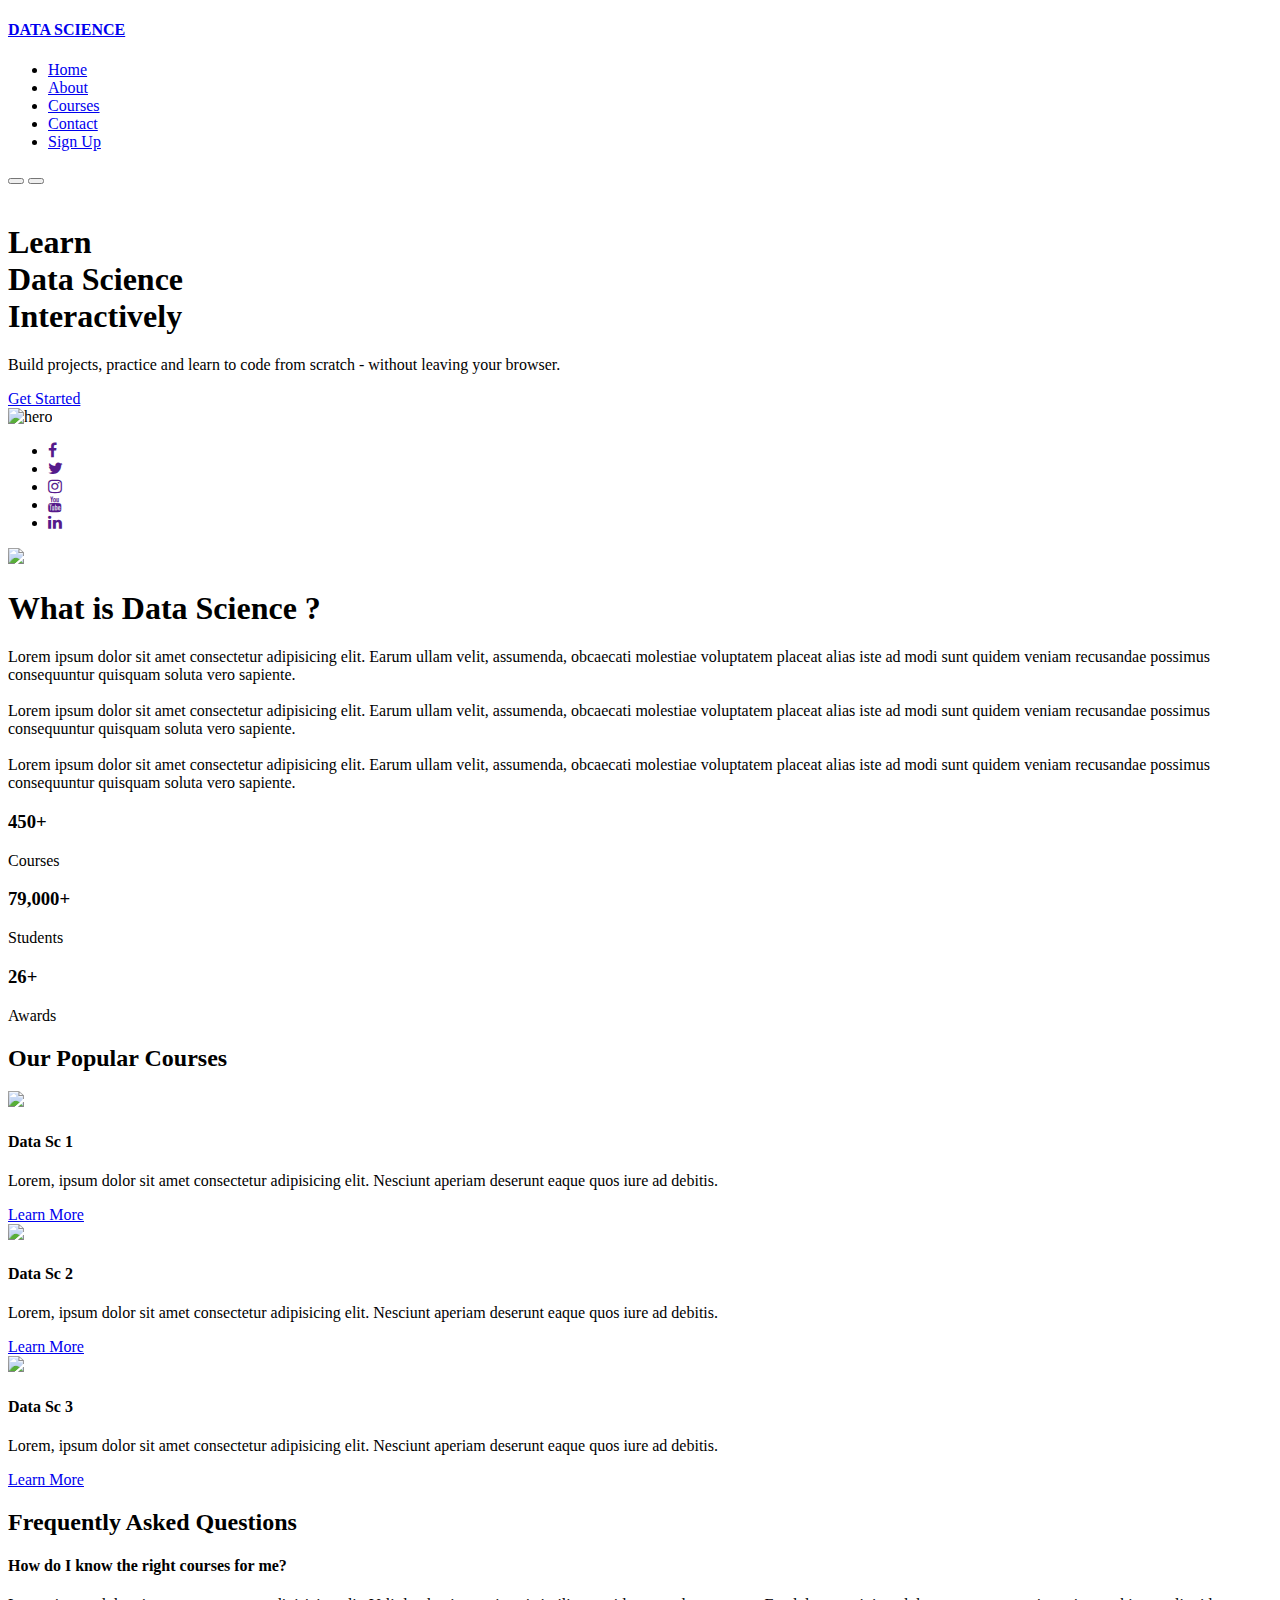
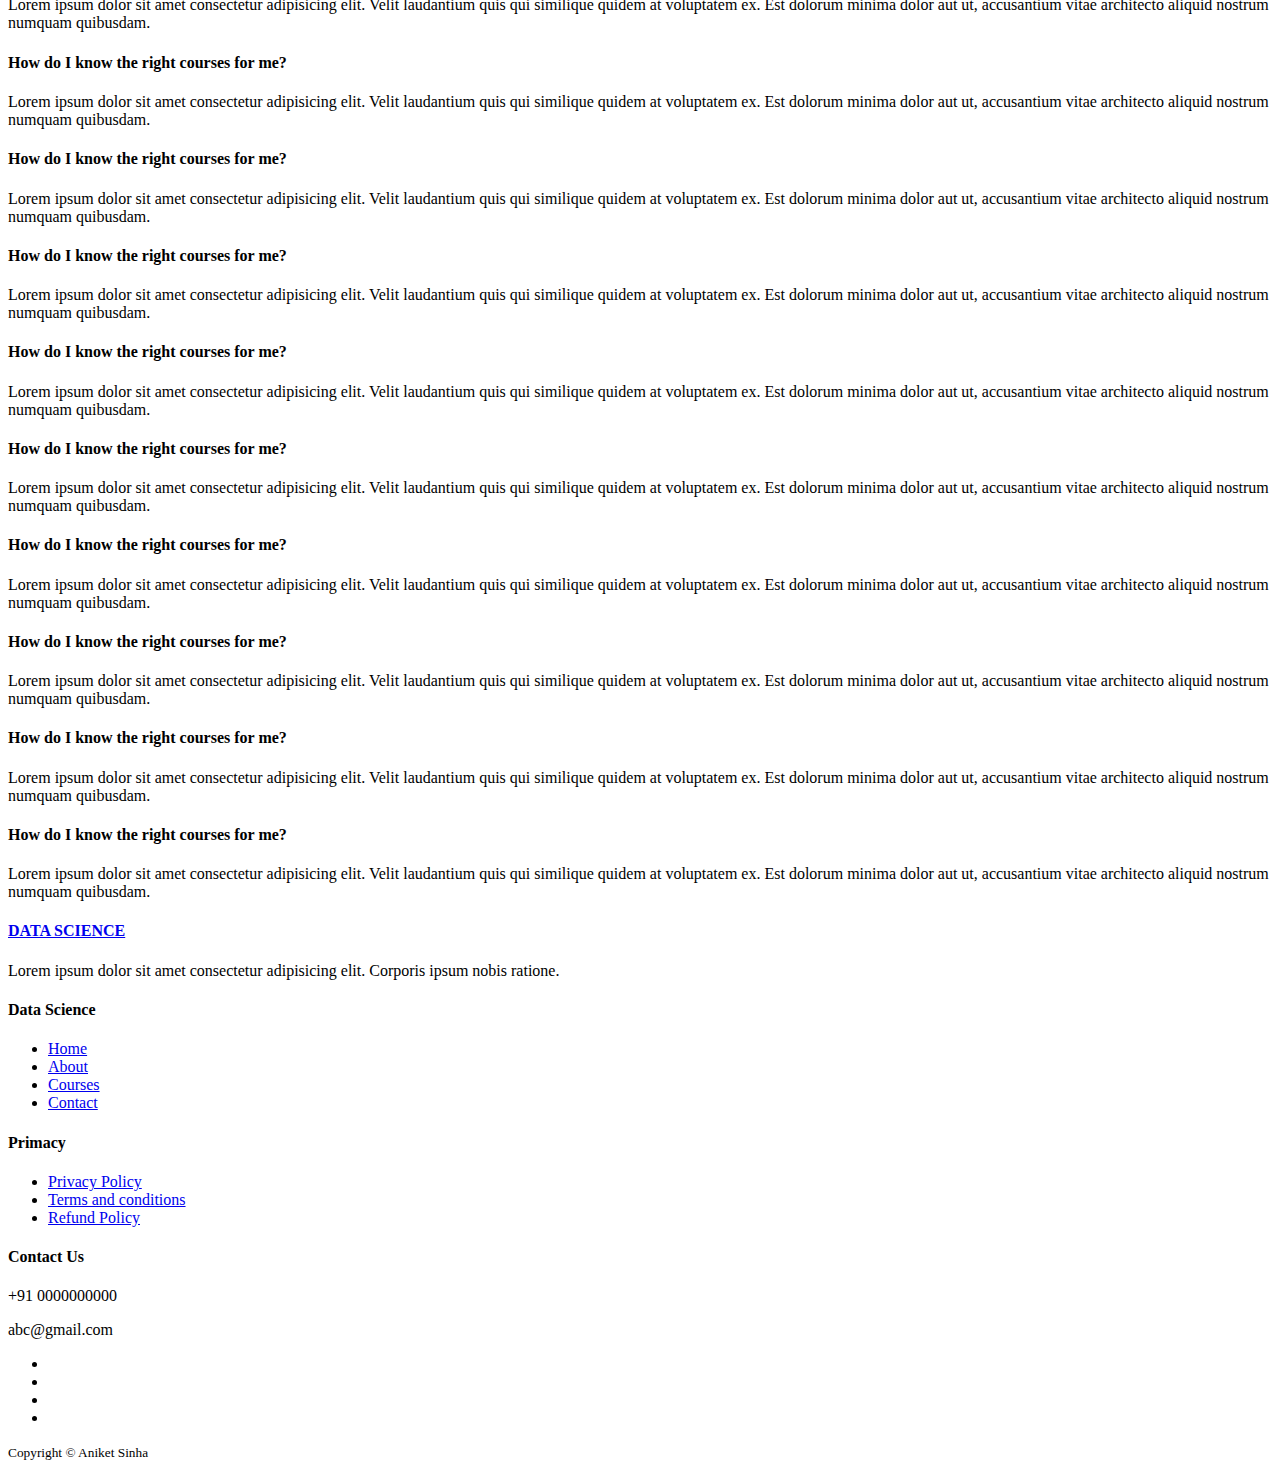
==== index.html @ 5c76b3bc "Add files via upload" ====
<!DOCTYPE html>
<html lang="en">
<head>
    <meta charset="UTF-8">
    <meta http-equiv="X-UA-Compatible" content="IE=edge">
    <meta name="viewport" content="width=device-width, initial-scale=1.0">
    <title>Aniket</title>


    
    <!-- BOOTSTRAP 4.7 CDN -->
    <link rel="stylesheet" href="https://stackpath.bootstrapcdn.com/font-awesome/4.7.0/css/font-awesome.min.css">

    <!-- TAILWIND CSS -->
    <link href="https://unpkg.com/tailwindcss@^1.0/dist/tailwind.min.css" rel="stylesheet">

    <!-- ICONSCOUT CDN -->
    <link rel="stylesheet" href="https://unicons.iconscout.com/release/v2.1.6/css/unicons.css">

    <!-- GOOGLE FONTS (MONTSERRAT) -->
    <link rel="preconnect" href="https://fonts.googleapis.com">
    <link rel="preconnect" href="https://fonts.gstatic.com" crossorigin>
    <link href="https://fonts.googleapis.com/css2?family=Montserrat:wght@300;400;500;600;700;800;900&display=swap" rel="stylesheet">

    <!-- SWIPER JS -->
    <link rel="stylesheet" href="https://unpkg.com/swiper@7/swiper-bundle.min.css" />

    <!-- CSS FILE LINK -->
    <link rel="stylesheet" href="./css/style.css">




</head>
<body>
    <nav>
        <div class="container nav__container grad">
          <!--<div class="logo">
            <img src="./images/logo.png" alt="">
          </div>-->

            <a href="index.html"><h4>DATA SCIENCE</h4></a>
            <ul class="nav__menu">
                <li><a href="index.html">Home</a></li>
                <li><a href="#">About</a></li>
                <li><a href="#">Courses</a></li>
                <li><a href="#">Contact</a></li>
                <li><a class="btn" href="login.html">Sign Up</a></li>
            </ul>
            <button id="open-menu-btn"><i class="uil uil-bars"></i></button>
            <button id="close-menu-btn"><i class="uil uil-multiply"></i></button>
        </div>
    </nav>
    <!--========================== END OF NAVBAR ============================-->





    


    <section class="landingpg text-gray-400  body-font">

      <div class="shape">
        <img class="shape1" src="images/shape1.svg" alt="">
        <img class="shape2" src="images/shape1.svg" alt="">
        <img class="shape3" src="images/shape1.svg" alt="">
        <img class="shape4" src="images/shape1.svg" alt="">
        <img class="shape5" src="images/shape1.svg" alt="">
      </div>

        <div class="container mx-auto flex px-5 py-24 md:flex-row flex-col items-center">
          <div class=" grad1 button lg:flex-grow md:w-1/2 lg:pr-24 md:pr-16 flex flex-col md:items-start md:text-left mb-16 md:mb-0 items-center text-center">
            <h1 class="pge1 title-font sm:text-4xl text-3xl mb-4 font-medium text-white"> <b> Learn <br><span>Data Science</span> 
              <br class="hidden lg:inline-block"> Interactively</b>
            </h1>
            <p class="para1 mb-8">Build projects, practice and learn to code from scratch - without leaving your browser.</p>
            <a href="#" class="bttn bttn-prrimary"><span>Get Started</span></a>
          </div>
          <div class="imgg lg:max-w-lg lg:w-full md:w-1/2 w-5/6">
            <img class="object-cover object-center rounded" alt="hero" src="./images/1.png">
          </div>

          <div class="social-menu">
            <ul>
              <li><a href=""><i class="fa fa-facebook"></i></a></li>
              <li><a href=""><i class="fa fa-twitter"></i></a></li>
              <li><a href=""><i class="fa fa-instagram"></i></a></li>
              <li><a href=""><i class="fa fa-youtube"></i></a></li>
              <li><a href=""><i class="fa fa-linkedin"></i></a></li>
            </ul>
          </div>

        </div>
      </section>

    <!--========================== END OF LANDING PAGE ============================-->






    

    <section class="grad4">
      <div class="container about__achievements-container">
          <div class="about__achievements-left">
              <img class="grad2" src="./images/domain.png">
          </div>

          <div class="about__achievements-right">
              <h1 class="vision grad3">What is Data Science ?</h1>
              <p>
                  Lorem ipsum dolor sit amet consectetur adipisicing elit. Earum ullam velit, assumenda, obcaecati molestiae voluptatem placeat alias iste ad modi sunt quidem veniam recusandae possimus consequuntur quisquam soluta vero sapiente.
                  <br><br> Lorem ipsum dolor sit amet consectetur adipisicing elit. Earum ullam velit, assumenda, obcaecati molestiae voluptatem placeat alias iste ad modi sunt quidem veniam recusandae possimus consequuntur quisquam soluta vero sapiente.
                  <br><br> Lorem ipsum dolor sit amet consectetur adipisicing elit. Earum ullam velit, assumenda, obcaecati molestiae voluptatem placeat alias iste ad modi sunt quidem veniam recusandae possimus consequuntur quisquam soluta vero sapiente.
              </p>
              
          </div>
      </div>
  </section>
<!----================ END OF What is Data Sc ===-->














 <section class="achievement">
  <div class="ach achievements__cards">
    <article class="achievement__card">
        <span class="achievement__icon">
            <i class="uil uil-video"></i>
        </span>
        <h3>450+</h3>
        <p>Courses</p>
    </article>
    
    <article class="achievement__card">
        <span class="achievement__icon">
            <i class="uil uil-users-alt"></i>
        </span>
        <h3>79,000+</h3>
        <p>Students</p>
    </article>

    <article class="achievement__card">
        <span class="achievement__icon">
            <i class="uil uil-trophy"></i>
        </span>
        <h3>26+</h3>
        <p>Awards</p>
    </article>
  </div>
  </section>
   <!----================ END OF CARDS ===-->










      <section class="courses">
          <h2 class="headingh2">Our Popular Courses</h2>
          <div class="container courses__container">

            <article class="course">
                <div class="course__image">
                    <img src="./images/3.jpg">
                </div>
                <div class="course__info">
                    <h4>Data Sc 1</h4>
                    <p>
                        Lorem, ipsum dolor sit amet consectetur adipisicing elit. Nesciunt aperiam deserunt eaque quos iure ad debitis.
                    </p>
                    <a href="course.html" class="btn btn-primary">Learn More</a>
                </div>
            </article>



            <article class="course">
                <div class="course__image">
                    <img src="./images/3.jpg">
                </div>
                <div class="course__info">
                    <h4>Data Sc 2</h4>
                    <p>
                        Lorem, ipsum dolor sit amet consectetur adipisicing elit. Nesciunt aperiam deserunt eaque quos iure ad debitis.
                    </p>
                    <a href="course.html" class="btn btn-primary">Learn More</a>
                </div>
            </article>

            <article class="course">
              <div class="course__image">
                  <img src="./images/3.jpg">
              </div>
              <div class="course__info">
                  <h4>Data Sc 3</h4>
                  <p>
                      Lorem, ipsum dolor sit amet consectetur adipisicing elit. Nesciunt aperiam deserunt eaque quos iure ad debitis.
                  </p>
                  <a href="course.html" class="btn btn-primary">Learn More</a>
              </div>
          </article>

          </div>
      </section>

      <!--====================== END OF COURSES =====================-->

      













      <section class="faqs">
          <h2 class="headingh2">Frequently Asked Questions</h2>
          <div class="container faqs__container">
              <article class="faq">
                  <div class="faq__icon"><i class="uil uil-plus"></i></div>
                  <div class="question__answer">
                      <h4>How do I know the right courses for me?</h4>
                      <p>
                          Lorem ipsum dolor sit amet consectetur adipisicing elit. Velit laudantium quis qui similique quidem at voluptatem ex. Est dolorum minima dolor aut ut, accusantium vitae architecto aliquid nostrum numquam quibusdam.
                      </p>
                  </div>
              </article>

              <article class="faq">
                  <div class="faq__icon"><i class="uil uil-plus"></i></div>
                  <div class="question__answer">
                      <h4>How do I know the right courses for me?</h4>
                      <p>
                          Lorem ipsum dolor sit amet consectetur adipisicing elit. Velit laudantium quis qui similique quidem at voluptatem ex. Est dolorum minima dolor aut ut, accusantium vitae architecto aliquid nostrum numquam quibusdam.
                      </p>
                  </div>
              </article>

              <article class="faq">
                  <div class="faq__icon"><i class="uil uil-plus"></i></div>
                  <div class="question__answer">
                      <h4>How do I know the right courses for me?</h4>
                      <p>
                          Lorem ipsum dolor sit amet consectetur adipisicing elit. Velit laudantium quis qui similique quidem at voluptatem ex. Est dolorum minima dolor aut ut, accusantium vitae architecto aliquid nostrum numquam quibusdam.
                      </p>
                  </div>
              </article>

              <article class="faq">
                  <div class="faq__icon"><i class="uil uil-plus"></i></div>
                  <div class="question__answer">
                      <h4>How do I know the right courses for me?</h4>
                      <p>
                          Lorem ipsum dolor sit amet consectetur adipisicing elit. Velit laudantium quis qui similique quidem at voluptatem ex. Est dolorum minima dolor aut ut, accusantium vitae architecto aliquid nostrum numquam quibusdam.
                      </p>
                  </div>
              </article>

              <article class="faq">
                  <div class="faq__icon"><i class="uil uil-plus"></i></div>
                  <div class="question__answer">
                      <h4>How do I know the right courses for me?</h4>
                      <p>
                          Lorem ipsum dolor sit amet consectetur adipisicing elit. Velit laudantium quis qui similique quidem at voluptatem ex. Est dolorum minima dolor aut ut, accusantium vitae architecto aliquid nostrum numquam quibusdam.
                      </p>
                  </div>
              </article>

              <article class="faq">
                  <div class="faq__icon"><i class="uil uil-plus"></i></div>
                  <div class="question__answer">
                      <h4>How do I know the right courses for me?</h4>
                      <p>
                          Lorem ipsum dolor sit amet consectetur adipisicing elit. Velit laudantium quis qui similique quidem at voluptatem ex. Est dolorum minima dolor aut ut, accusantium vitae architecto aliquid nostrum numquam quibusdam.
                      </p>
                  </div>
              </article>

              <article class="faq">
                  <div class="faq__icon"><i class="uil uil-plus"></i></div>
                  <div class="question__answer">
                      <h4>How do I know the right courses for me?</h4>
                      <p>
                          Lorem ipsum dolor sit amet consectetur adipisicing elit. Velit laudantium quis qui similique quidem at voluptatem ex. Est dolorum minima dolor aut ut, accusantium vitae architecto aliquid nostrum numquam quibusdam.
                      </p>
                  </div>
              </article>

              <article class="faq">
                  <div class="faq__icon"><i class="uil uil-plus"></i></div>
                  <div class="question__answer">
                      <h4>How do I know the right courses for me?</h4>
                      <p>
                          Lorem ipsum dolor sit amet consectetur adipisicing elit. Velit laudantium quis qui similique quidem at voluptatem ex. Est dolorum minima dolor aut ut, accusantium vitae architecto aliquid nostrum numquam quibusdam.
                      </p>
                  </div>
              </article>

              <article class="faq">
                  <div class="faq__icon"><i class="uil uil-plus"></i></div>
                  <div class="question__answer">
                      <h4>How do I know the right courses for me?</h4>
                      <p>
                          Lorem ipsum dolor sit amet consectetur adipisicing elit. Velit laudantium quis qui similique quidem at voluptatem ex. Est dolorum minima dolor aut ut, accusantium vitae architecto aliquid nostrum numquam quibusdam.
                      </p>
                  </div>
              </article>

              <article class="faq">
                  <div class="faq__icon"><i class="uil uil-plus"></i></div>
                  <div class="question__answer">
                      <h4>How do I know the right courses for me?</h4>
                      <p>
                          Lorem ipsum dolor sit amet consectetur adipisicing elit. Velit laudantium quis qui similique quidem at voluptatem ex. Est dolorum minima dolor aut ut, accusantium vitae architecto aliquid nostrum numquam quibusdam.
                      </p>
                  </div>
              </article>
          </div>
      </section>
      <!--====================== END OF FAQs =====================-->







      <footer>
        <div class="container footer__container">
          <div class="footer__1">
            <a href="index.html" class="footer__logo"><h4>DATA SCIENCE</h4></a>
            <p>
              Lorem ipsum dolor sit amet consectetur adipisicing elit. Corporis ipsum nobis ratione.
            </p>
          </div>
  
          <div class="footer__2">
            <h4>Data Science</h4>
            <ul class="permalinks">
              <li><a href="index.html">Home</a></li>
              <li><a href="about.html">About</a></li>
              <li><a href="courses.html">Courses</a></li>
              <li><a href="contact.html">Contact</a></li>
            </ul>
          </div>
  
          <div class="footer__3">
            <h4>Primacy</h4>
            <ul class="privacy">
              <li><a href="#">Privacy Policy</a></li>
              <li><a href="#">Terms and conditions</a></li>
              <li><a href="#">Refund Policy</a></li>
            </ul>
          </div>
  
          <div class="footer__4">
            <h4>Contact Us</h4>
            <div>
              <p>+91 0000000000</p>
              <p>abc@gmail.com</p>
            </div>
  
            <ul class="footer__socials">
              <li>
                <a href="#"><i class="uil uil-facebook-f"></i></a>
              </li>
              <li>
                <a href="#"><i class="uil uil-instagram-alt"></i></a>
              </li>
              <li>
                <a href="#"><i class="uil uil-twitter"></i></a>
              </li>
              <li>
                <a href="#"><i class="uil uil-linkedin-alt"></i></a>
              </li>
            </ul>
          </div>
        </div>
        <div class="footer__copyright">
            <small>Copyright &copy; Aniket Sinha</small>
        </div>
      </footer>



      <script src="https://unpkg.com/swiper@7/swiper-bundle.min.js"></script>
      <script src="./main.js"></script>


      <script>
          // slides for testimonials section
          var swiper = new Swiper(".mySwiper", {
            slidesPerView: 1,
            spaceBetween: 30,
            pagination: {
            el: ".swiper-pagination",
            clickable: true,
            },
            // when window width is >= 600px
            breakpoints: {
                600: {
                    slidesPerView: 2
                }
            }
        });
      </script>

</body>
</html>
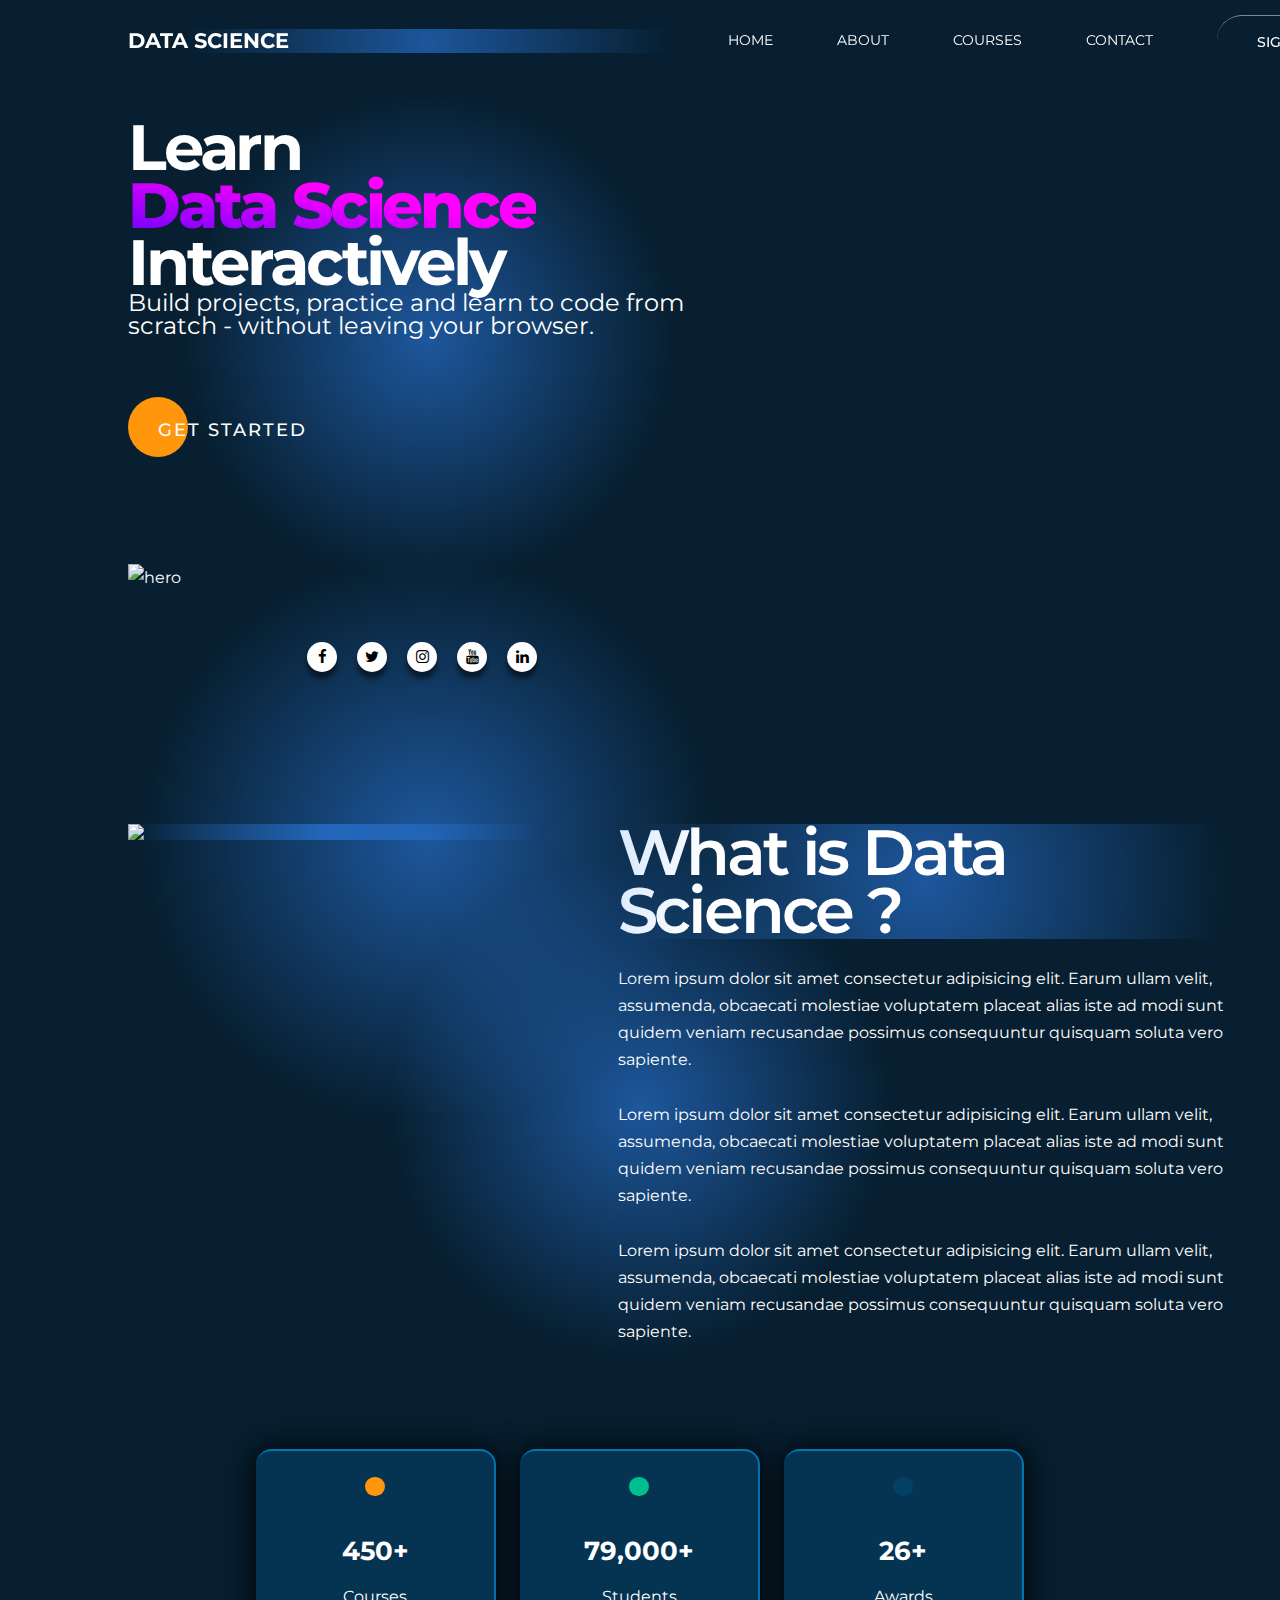
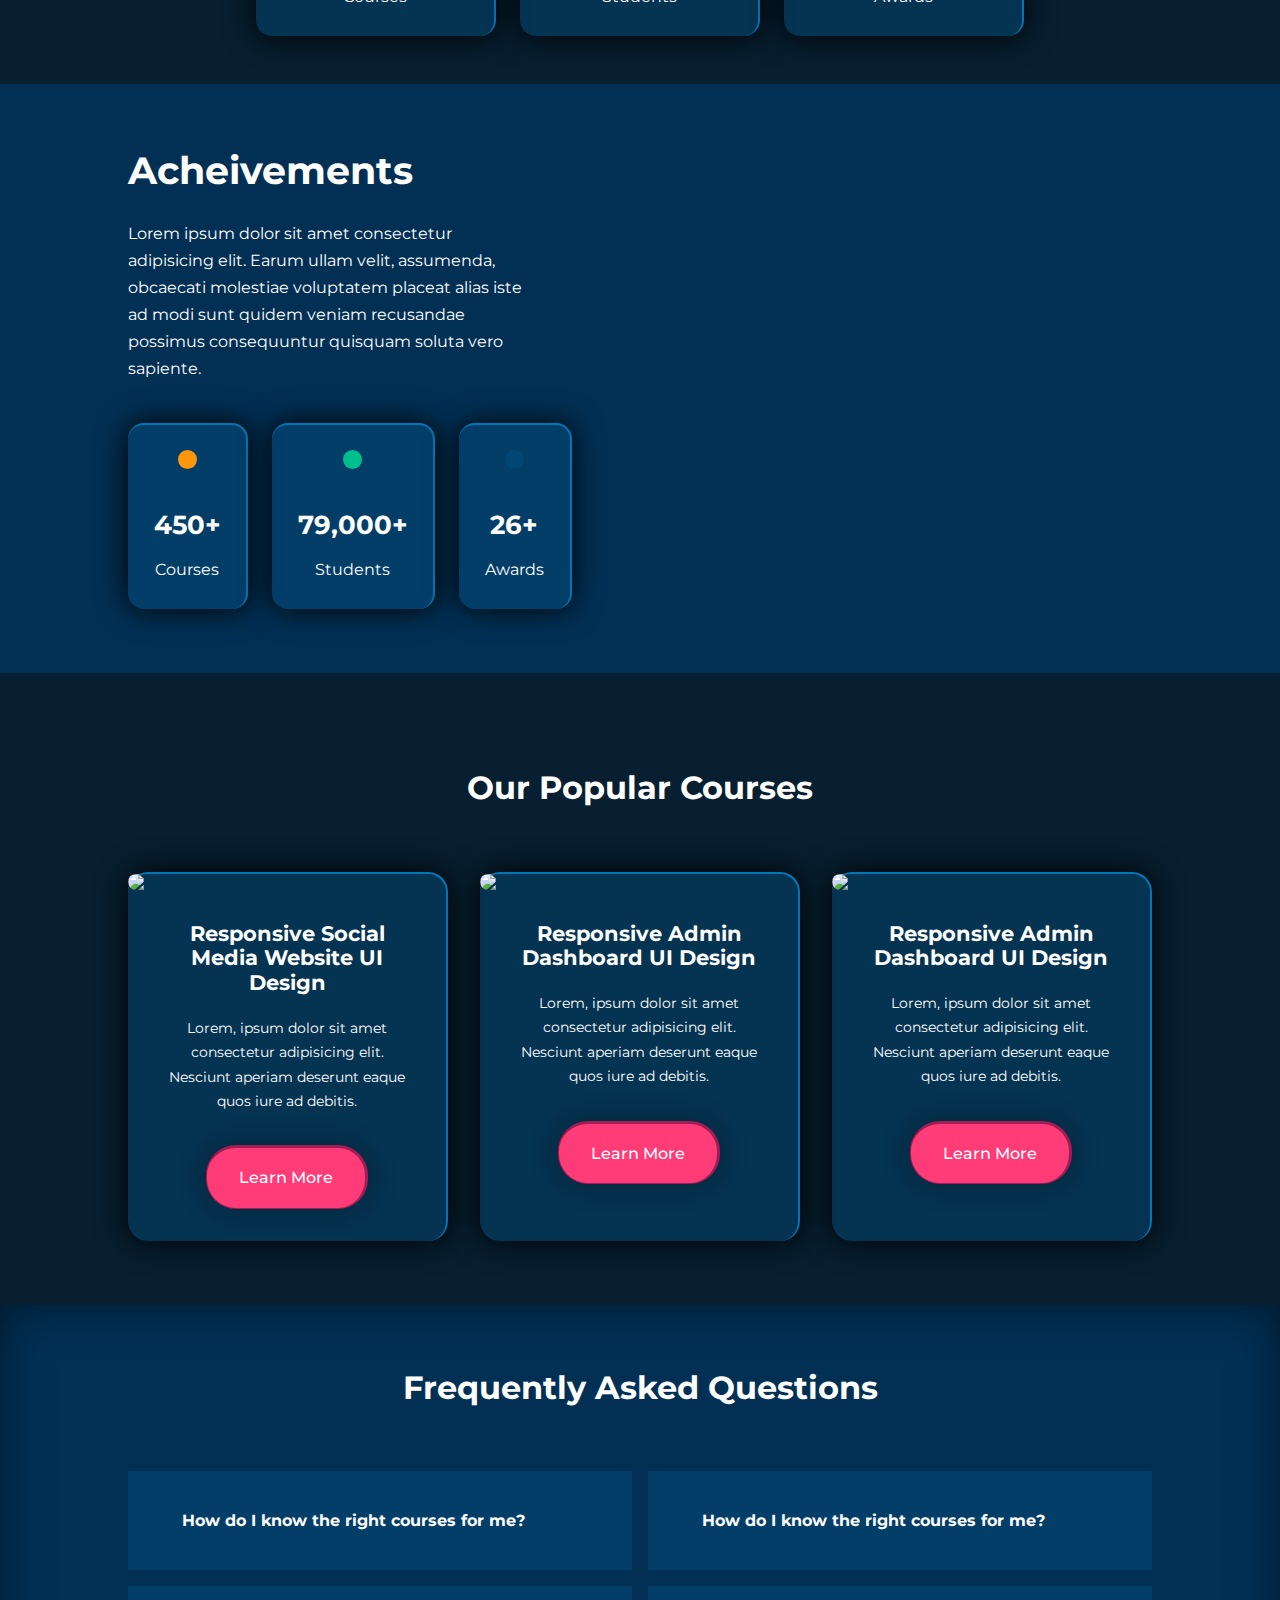
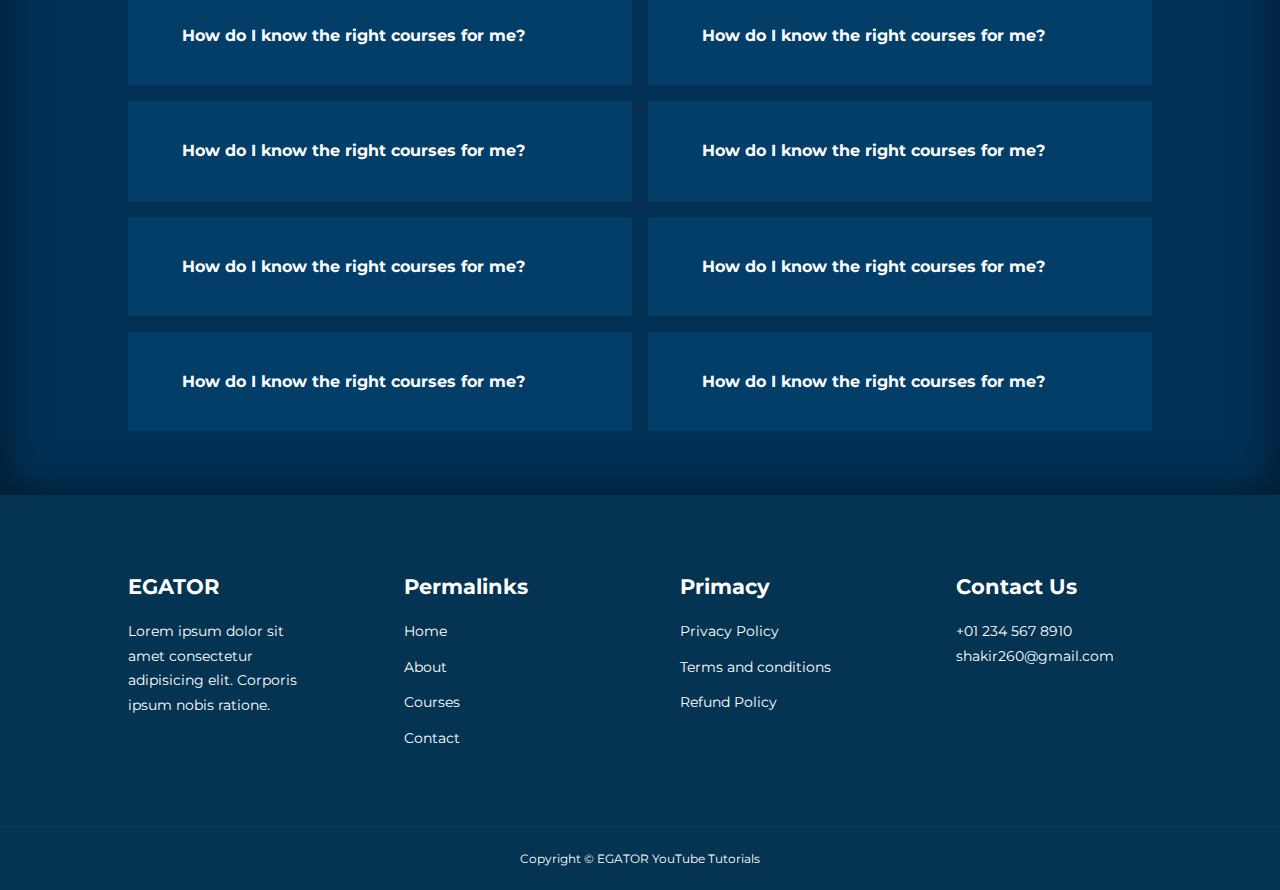
==== commit 03ba5f29: "Add files via upload" ====
--- a/index.html
+++ b/index.html
@@ -6,9 +6,6 @@
     <meta name="viewport" content="width=device-width, initial-scale=1.0">
     <title>Aniket</title>
 
-
-    
-    <!-- BOOTSTRAP 4.7 CDN -->
     <link rel="stylesheet" href="https://stackpath.bootstrapcdn.com/font-awesome/4.7.0/css/font-awesome.min.css">
 
     <!-- TAILWIND CSS -->
@@ -22,13 +19,12 @@
     <link rel="preconnect" href="https://fonts.gstatic.com" crossorigin>
     <link href="https://fonts.googleapis.com/css2?family=Montserrat:wght@300;400;500;600;700;800;900&display=swap" rel="stylesheet">
 
+
     <!-- SWIPER JS -->
     <link rel="stylesheet" href="https://unpkg.com/swiper@7/swiper-bundle.min.css" />
 
-    <!-- CSS FILE LINK -->
+
     <link rel="stylesheet" href="./css/style.css">
-
-
 
 
 </head>
@@ -42,10 +38,10 @@
             <a href="index.html"><h4>DATA SCIENCE</h4></a>
             <ul class="nav__menu">
                 <li><a href="index.html">Home</a></li>
-                <li><a href="#">About</a></li>
-                <li><a href="#">Courses</a></li>
-                <li><a href="#">Contact</a></li>
-                <li><a class="btn" href="login.html">Sign Up</a></li>
+                <li><a href="about.html">About</a></li>
+                <li><a href="courses.html">Courses</a></li>
+                <li><a href="contact.html">Contact</a></li>
+                <li><a class="btn" href="#">Sign Up</a></li>
             </ul>
             <button id="open-menu-btn"><i class="uil uil-bars"></i></button>
             <button id="close-menu-btn"><i class="uil uil-multiply"></i></button>
@@ -53,11 +49,6 @@
     </nav>
     <!--========================== END OF NAVBAR ============================-->
 
-
-
-
-
-    
 
 
     <section class="landingpg text-gray-400  body-font">
@@ -76,7 +67,7 @@
               <br class="hidden lg:inline-block"> Interactively</b>
             </h1>
             <p class="para1 mb-8">Build projects, practice and learn to code from scratch - without leaving your browser.</p>
-            <a href="#" class="bttn bttn-prrimary"><span>Get Started</span></a>
+            <a href="courses.html" class="bttn bttn-prrimary"><span>Get Started</span></a>
           </div>
           <div class="imgg lg:max-w-lg lg:w-full md:w-1/2 w-5/6">
             <img class="object-cover object-center rounded" alt="hero" src="./images/1.png">
@@ -95,14 +86,12 @@
         </div>
       </section>
 
-    <!--========================== END OF LANDING PAGE ============================-->
-
-
-
-
-
-
-    
+    <!--========================== END OF HEADER ============================-->
+
+
+
+
+    <!----================ What is Data Sc ===-->
 
     <section class="grad4">
       <div class="container about__achievements-container">
@@ -121,22 +110,9 @@
           </div>
       </div>
   </section>
-<!----================ END OF What is Data Sc ===-->
-
-
-
-
-
-
-
-
-
-
-
-
-
-
- <section class="achievement">
+
+
+
   <div class="ach achievements__cards">
     <article class="achievement__card">
         <span class="achievement__icon">
@@ -161,12 +137,52 @@
         <h3>26+</h3>
         <p>Awards</p>
     </article>
-  </div>
+    
+
+</div>
+
+
+
+
+      
+    <section class="about__achievements">
+      <div class="container about__achievements-container">
+          
+
+          <div class="about__achievements-right">
+              <h1>Acheivements</h1>
+              <p>
+                  Lorem ipsum dolor sit amet consectetur adipisicing elit. Earum ullam velit, assumenda, obcaecati molestiae voluptatem placeat alias iste ad modi sunt quidem veniam recusandae possimus consequuntur quisquam soluta vero sapiente.
+              </p>
+              <div class="achievements__cards">
+                  <article class="achievement__card">
+                      <span class="achievement__icon">
+                          <i class="uil uil-video"></i>
+                      </span>
+                      <h3>450+</h3>
+                      <p>Courses</p>
+                  </article>
+                  
+                  <article class="achievement__card">
+                      <span class="achievement__icon">
+                          <i class="uil uil-users-alt"></i>
+                      </span>
+                      <h3>79,000+</h3>
+                      <p>Students</p>
+                  </article>
+
+                  <article class="achievement__card">
+                      <span class="achievement__icon">
+                          <i class="uil uil-trophy"></i>
+                      </span>
+                      <h3>26+</h3>
+                      <p>Awards</p>
+                  </article>
+
+              </div>
+          </div>
+      </div>
   </section>
-   <!----================ END OF CARDS ===-->
-
-
-
 
 
 
@@ -175,15 +191,15 @@
 
 
       <section class="courses">
-          <h2 class="headingh2">Our Popular Courses</h2>
+          <h2>Our Popular Courses</h2>
           <div class="container courses__container">
 
             <article class="course">
                 <div class="course__image">
-                    <img src="./images/3.jpg">
+                    <img src="./images/course1.jpg">
                 </div>
                 <div class="course__info">
-                    <h4>Data Sc 1</h4>
+                    <h4>Responsive Social Media Website UI Design</h4>
                     <p>
                         Lorem, ipsum dolor sit amet consectetur adipisicing elit. Nesciunt aperiam deserunt eaque quos iure ad debitis.
                     </p>
@@ -195,10 +211,10 @@
 
             <article class="course">
                 <div class="course__image">
-                    <img src="./images/3.jpg">
+                    <img src="./images/course3.jpg">
                 </div>
                 <div class="course__info">
-                    <h4>Data Sc 2</h4>
+                    <h4>Responsive Admin Dashboard UI Design</h4>
                     <p>
                         Lorem, ipsum dolor sit amet consectetur adipisicing elit. Nesciunt aperiam deserunt eaque quos iure ad debitis.
                     </p>
@@ -208,10 +224,10 @@
 
             <article class="course">
               <div class="course__image">
-                  <img src="./images/3.jpg">
+                  <img src="./images/course3.jpg">
               </div>
               <div class="course__info">
-                  <h4>Data Sc 3</h4>
+                  <h4>Responsive Admin Dashboard UI Design</h4>
                   <p>
                       Lorem, ipsum dolor sit amet consectetur adipisicing elit. Nesciunt aperiam deserunt eaque quos iure ad debitis.
                   </p>
@@ -236,10 +252,8 @@
 
 
 
-
-
       <section class="faqs">
-          <h2 class="headingh2">Frequently Asked Questions</h2>
+          <h2>Frequently Asked Questions</h2>
           <div class="container faqs__container">
               <article class="faq">
                   <div class="faq__icon"><i class="uil uil-plus"></i></div>
@@ -343,24 +357,19 @@
           </div>
       </section>
       <!--====================== END OF FAQs =====================-->
-
-
-
-
-
 
 
       <footer>
         <div class="container footer__container">
           <div class="footer__1">
-            <a href="index.html" class="footer__logo"><h4>DATA SCIENCE</h4></a>
+            <a href="index.html" class="footer__logo"><h4>EGATOR</h4></a>
             <p>
               Lorem ipsum dolor sit amet consectetur adipisicing elit. Corporis ipsum nobis ratione.
             </p>
           </div>
   
           <div class="footer__2">
-            <h4>Data Science</h4>
+            <h4>Permalinks</h4>
             <ul class="permalinks">
               <li><a href="index.html">Home</a></li>
               <li><a href="about.html">About</a></li>
@@ -381,8 +390,8 @@
           <div class="footer__4">
             <h4>Contact Us</h4>
             <div>
-              <p>+91 0000000000</p>
-              <p>abc@gmail.com</p>
+              <p>+01 234 567 8910</p>
+              <p>shakir260@gmail.com</p>
             </div>
   
             <ul class="footer__socials">
@@ -402,7 +411,7 @@
           </div>
         </div>
         <div class="footer__copyright">
-            <small>Copyright &copy; Aniket Sinha</small>
+            <small>Copyright &copy; EGATOR YouTube Tutorials</small>
         </div>
       </footer>
 
--- a/css/style.css
+++ b/css/style.css
@@ -0,0 +1,1066 @@
+@import url('https://fonts.googleapis.com/css2?family=Dosis:wght@300;400;500;600;700&display=swap');
+
+* {
+    margin: 0;
+    padding: 0;
+    border: 0;
+    outline: 0;
+    text-decoration: none;
+    list-style: none;
+    box-sizing: border-box;
+  }
+  
+  :root {
+    /*--color-primary: #6c63ff;*/
+    /*--color-primary:#424890;*/
+    --color-primary:#03548664;
+    --color-success: #00bf8e;
+    --color-warning: #f7c94b;
+    /*--color-danger: #f75842;*/
+    --color-define:#ff3c78;
+    --color-danger:#ff960b;
+    --color-danger-variant: rgba(247, 88, 66, 0.4);
+    --color-white: #fff;
+    --color-light: rgba(255, 255, 255, 0.7);
+    --color-black: #000;
+    --color-bg: #1f2641;
+    /*--color-bg1: #2e3267;*/
+    --color-bg1:#023055;
+
+    --color-bg2: #03548664;
+
+  
+  
+    --container-width-lg: 80%;
+    --container-width-md: 90%;
+    --container-width-sm: 94%;
+  
+    --transition: all 500ms ease;
+  }
+  
+  body {
+    font-family: "Montserrat", sans-serif;
+    font-weight: 400;
+    line-height: 1.7;
+    color: var(--color-white);
+    background: #071F30;
+     
+    
+    
+
+  }
+  
+  .container {
+    width: var(--container-width-lg);
+    margin: 0 auto;
+  }
+  
+  section {
+    padding: 4rem 0;
+    
+  }
+  
+  section h2 {
+    text-align: center;
+    margin-bottom: 4rem;
+  }
+  
+  h1,
+  h2,
+  h3,
+  h4,
+  h5 {
+    line-height: 1.2;
+  }
+  
+  h1 {
+    font-size: 2.4rem;
+  }
+  
+  h2 {
+    font-size: 2rem;
+  }
+  
+  h3 {
+    font-size: 1.6rem;
+  }
+  
+  h4 {
+    font-size: 1.3rem;
+  }
+  
+  a {
+    color: var(--color-white);
+  }
+  
+  img {
+    width: 100%;
+    display: block;
+    object-fit: cover;
+  }
+ 
+  
+
+
+
+
+  .btn {
+    display: inline-block;
+    border-color: rgb(121, 116, 116);
+    background-color: none;
+    padding: 1rem 2rem;
+    border-top: 1px solid;
+    border-right: 1px solid;
+    font-weight: 500;
+    transition: var(--transition);
+    
+  }
+  
+  .btn:hover {
+    background: transparent;
+    color: var(--color-white);
+    border-color: var(--color-white);
+  }
+  
+  .btn-primary {
+    background: var(--color-define);
+    color: var(--color-white);
+    border-radius: 30px;
+    transition: all ease 0.5s;    
+  	box-shadow: 0 0 20px 9px hsla(0, 4%, 5%, 0.19);
+
+    border: 1px solid;
+    border-top: 3px solid;
+    border-right: 3px solid;
+    border-color: #761142b1;
+
+
+  }
+  
+
+  .button a span{
+    position: relative;
+    display: inline-block;
+    font-size: 18px;
+    text-transform: uppercase;
+    color: #fff;
+    text-decoration: none;
+    padding: 18px 30px;
+    letter-spacing: 2px;
+    font-weight: 500;
+    margin-top: 60px;
+  }
+
+  .button a span:before
+  {
+    content: '';
+    position: absolute;
+    top: 0;
+    left: 0;
+    width: 60px;
+    height: 60px;
+    border-radius: 50px;
+    background-color: #ff960b;
+    z-index: -1;
+    transition: all ease 0.5s;
+  }
+  
+  .button a span:hover:before{
+    width: 100%;
+  }
+
+
+
+
+
+  .imgg img{
+    position: relative;
+    width: 600px;
+    height: 550px;
+    background: radial-gradient(710px, #2f85f58c, transparent 40%);
+    margin-top: -50px;
+
+  }
+
+  .grad1{
+    
+    width: 600px;
+    height: 550px;
+    background: radial-gradient(610px, #2f85f58c, transparent 40%);
+    
+    
+    
+  }
+  .grad2{
+    
+    background: radial-gradient(600px, #2f85f58c, transparent 35%);   
+    
+  }
+
+  .grad3{
+    
+    background: radial-gradient(600px, #2f85f58c, transparent 50%);   
+    
+  }
+  .grad4{
+    
+    background: radial-gradient(500px, #2f85f58c, transparent 50%);   
+    
+  }
+
+
+  .grad a h4{
+    position: relative;
+    width: 600px;
+    height: 550px;
+    background: radial-gradient(610px, #2f85f58c, transparent 40%);
+    margin-top: 2px;
+  }
+
+  
+
+
+
+
+
+  
+
+
+
+
+  .shape img{
+    position: absolute;
+    width: 100%;
+    z-index: -9;
+    opacity: .2;
+  }
+  .shape .shape1{
+    right: -160px;
+    top: -50px;
+    width: 50px;
+   
+    transform-origin: center;
+    animation: shape linear 30s infinite reverse;
+  }
+  .shape .shape2{
+    left: -70px;
+    bottom: -50px;
+    width: 50px;
+    
+    transform-origin: center;
+    animation: shape linear 30s infinite reverse;
+  }
+  @keyframes shape{
+    100%{
+      transform:  rotate(360deg);
+    }
+  }
+  
+  .shape .shape3{
+    top: 0;
+    left: 0;
+    width: 250px;
+   
+    transform-origin: center;
+    animation: shape3 linear 20s infinite;
+    transform: translate(-200px, -100px) rotate(0deg);
+  }
+  @keyframes shape3{
+    100%{
+      transform: translate(1300px, 600px) rotate(360deg);
+    }	
+  }
+  
+  .shape .shape4{
+    left: 0;
+    bottom: 0;
+    width: 150px;
+    
+    transform-origin: center;
+    animation: shape4 linear 20s infinite 5s;
+    transform: translate(700px, 80px) rotate(0deg);
+  }
+  @keyframes shape4{
+    100%{
+      transform: translate(1200px, -800px) rotate(360deg);
+    }
+  }
+  
+  .shape .shape5{
+    left: 500px;
+    top: 0;
+    width: 100px;
+    
+    transform-origin: center;
+    animation: shape5 linear 25s infinite;
+    transform: translate(0, -150px) rotate(0deg);
+  }
+  @keyframes shape5{
+    100%{
+      
+      transform: translate(0, 800px) rotate(720deg);
+    }
+  }
+
+
+
+
+
+  .social-menu ul {
+    position: absolute;
+    top: 73%;
+    left: 33%;
+    transform: translate(-50%, -50%);
+    padding: 0;
+    margin: 0;
+    display: flex;
+    
+}
+.social-menu ul li {
+    list-style: none;
+    margin: 0 10px;
+}
+.social-menu ul li .fa {
+    color: #000000;
+    font-size: 15px;
+    line-height: 30px;
+    transition: .5s;
+}
+.social-menu ul li .fa:hover {
+    color: #ffffff;
+}
+.social-menu ul li a {
+    position: relative;
+    display: block;
+    width: 30px;
+    height: 30px;
+    border-radius: 50%;
+    background-color: white;
+    text-align: center;
+    transition: 0.5s;
+    transform: translate(0,0px);
+    box-shadow: 0px 7px 5px rgba(0, 0, 0, 0.5);
+}
+.social-menu ul li a:hover {
+    transform: rotate(0deg) skew(0deg) translate(0, -10px);
+}
+.social-menu ul li:nth-child(1) a:hover {
+    background-color: #3b5999;
+}
+.social-menu ul li:nth-child(2) a:hover {
+    background-color: #55acee;
+}
+.social-menu ul li:nth-child(3) a:hover {
+    background-color: #e4405f;
+}
+.social-menu ul li:nth-child(4) a:hover {
+    background-color: #cd201f;
+}
+.social-menu ul li:nth-child(5) a:hover {
+    background-color: #0077B5;
+}
+
+
+
+
+
+
+
+  /* =================== NAVBAR ===================== */
+  nav {
+    background: transparent;
+    width: 100vw;
+    height: 5rem;
+    position: fixed;
+    top: 0;
+    z-index: 11;
+    text-transform:uppercase ;
+  }
+  
+  /* change navbar styles on scroll using javascript */
+  .window-scroll {
+    background: #071F30;
+    box-shadow: 0 1rem 2rem rgba(0, 0, 0, 0.2);
+  }
+  
+  .nav__container {
+    height: 100%;
+    display: flex;
+    justify-content: space-between;
+    align-items: center;
+  }
+  .nav__container a h4 {
+    height: 100%;
+    display: flex;
+    padding-right: 22rem;
+    align-items: center;
+  }
+
+  .logo {
+    max-height: 2;
+    max-width: 2;
+    
+   
+  }
+  
+  nav button {
+    display: none;
+    
+  }
+  
+  .nav__menu {
+    display: flex;
+    align-items: center;
+    gap: 4rem;
+    
+  }
+  
+  .nav__menu a {
+    font-size: 0.9rem;
+    transition: var(--transition);
+    
+  }
+  
+  /*.nav__menu a:hover {
+    color: #00bf8e;
+  }*/
+
+  .nav__menu a:hover{
+     
+   
+    color: #ff3c78;
+  
+   
+    }
+    
+
+  .nav__menu a.btn {
+    display: inline-block;
+    width: 140px;
+    height: 50px;
+    line-height: 20px;
+    background-color: transparent;
+    color: rgb(255, 255, 255);
+    border-color: rgba(255, 255, 255, 0.488);
+    text-align: center;
+    font-size: 0.9rem;
+    border-radius: 30px;
+    background-color: transparent;
+    transition: var(--transition);
+  }
+  .nav__menu a.btn:hover {
+    background: transparent;
+    color: var(--color-white);
+    border-color: var(--color-white);
+
+    
+  }
+
+  .para1{
+    font-size: 1.5rem;
+    line-height: 95%;
+    letter-spacing: normal;
+  }
+  
+  .landingpg{
+    height: 760px;
+  }
+
+  .grad1 .pge1{
+
+    padding-top: 55px;
+    font-weight:400 ;
+    font-size: 4rem;
+    line-height: 90%;
+    letter-spacing: -0.2rem;
+    
+  }
+  /* =================== HEADER ===================== */
+  header {
+    position: relative;
+    top: 5rem;
+    overflow: hidden;
+    height: 70vh;
+    margin-bottom: 5rem;
+    
+  }
+  
+  .header__container {
+    display: grid;
+    grid-template-columns: 1fr 1fr;
+    align-items: center;
+    gap: 5rem;
+    height: 100%;
+  }
+  
+  .header__left p {
+    margin: 1rem 0 2.4rem;
+  }
+  
+
+  .title-font b span{
+    /*color: var(--color-danger)*/
+    background: linear-gradient(to top right, #6600ff 2%, #ff00ff 60%);
+    animation: animate 10s linear infinite;
+    -webkit-background-clip: text;
+    -webkit-text-fill-color: transparent;
+    font-weight: 800;
+  }
+
+  
+/* ============== VISION ============= */
+.vision{
+   font-weight:600 ;
+    font-size: 4rem;
+    line-height: 90%;
+    letter-spacing: -0.2rem;
+}
+/* ============== ACHIEVEMENTS ============= */
+.achievement{
+  padding-top: 5rem;
+  height: auto;
+  
+}
+
+
+.ach{
+  
+  width: 100%;
+  padding-left: 20%;
+  padding-right: 20%;
+}
+.about__achievements {
+  margin-top: 3rem;
+  background: var(--color-bg1);
+  
+}
+
+.about__achievements-container {
+  display: grid;
+  grid-template-columns: 40% 60%;
+  gap: 5rem;
+  
+}
+
+.about__achievements-right > p {
+  margin: 1.6rem 0 2.5rem;
+}
+
+.achievements__cards {
+  display: grid;
+  grid-template-columns: repeat(3, 1fr);
+  gap: 1.5rem;
+}
+
+.achievement__card {
+  background: var(--color-bg2);
+  padding: 1.6rem;
+  border-radius: 1rem;
+  text-align: center;
+  transition: var(--transition);
+  border-top: 2px solid;
+  border-right: 2px solid;
+  border-color: #0077B5;
+  box-shadow: 0 0 30px 0.1px hsla(0, 0%, 0%, 0.955);
+
+}
+
+.achievement__card:hover {
+  background: var(--color-bg2);
+  box-shadow: 0 3rem 3rem rgba(0, 0, 0, 0.3);
+  
+}
+
+.achievement__icon {
+  background: var(--color-danger);
+  padding: 0.6rem;
+  border-radius: 1rem;
+  display: inline-block;
+  margin-bottom: 2rem;
+  font-size: 2rem;
+}
+
+.achievement__card:nth-child(2) .achievement__icon {
+  background: var(--color-success);
+}
+
+.achievement__card:nth-child(3) .achievement__icon {
+  background: var(--color-primary);
+}
+
+.achievement__card p {
+  margin-top: 1rem;
+}
+
+
+/* ==================== MEDIA QUERIES (TABLETS) ================= */
+@media screen and (max-width: 1024px) {
+  .about__achievements {
+    margin-top: 2rem;
+  }
+
+  .about__achievements-container {
+    grid-template-columns: 1fr;
+    gap: 4rem;
+  }
+
+  .about__achievements-left {
+    width: 80%;
+    margin: 0 auto;
+  }
+
+  .team__container {
+    grid-template-columns: repeat(3, 1fr);
+    gap: 1.5rem;
+  }
+
+  .team__member {
+    padding: 1rem;
+  }
+}
+
+/* ==================== MEDIA QUERIES (TABLETS) ================= */
+@media screen and (max-width: 600px) {
+  .achievements__cards {
+    grid-template-columns: 1fr 1fr;
+    gap: 0.7rem;
+  }
+
+  .team__container {
+    grid-template-columns: 1fr 1fr;
+    gap: 0.7rem;
+  }
+
+  .team__member {
+    padding: 0;
+  }
+
+  .team__member p {
+    margin-bottom: 1.5rem;
+  }
+}
+  /* =================== CATEGORIES ===================== */
+  .categories {
+    background: var(--color-bg1);
+    height: 32rem;
+  }
+  
+  .categories h1 {
+    line-height: 1;
+    margin-bottom: 3rem;
+  }
+  
+  .categories__container {
+    display: grid;
+    grid-template-columns: 40% 60%;
+  }
+  
+  .categories__left {
+    margin-right: 4rem;
+  }
+  
+  .categories__left p {
+    margin: 1rem 0 3rem;
+  }
+  
+  .categories__right {
+    display: grid;
+    grid-template-columns: repeat(3, 1fr);
+    gap: 1.2rem;
+  }
+  
+  .category {
+    background: var(--color-bg2);
+    padding: 2rem;
+    border-radius: 2rem;
+    transition: var(--transition);
+  }
+  
+  .category:hover {
+    box-shadow: 0 3rem 3rem rgba(0, 0, 0, 0.3);
+    z-index: 1;
+  }
+  
+  .category:nth-child(2) .category__icon {
+    background: var(--color-danger);
+  }
+  
+  .category:nth-child(3) .category__icon {
+    background: var(--color-success);
+  }
+  
+  .category:nth-child(4) .category__icon {
+    background: var(--color-warning);
+  }
+  
+  .category:nth-child(5) .category__icon {
+    background: var(--color-success);
+  }
+  
+  .category__icon {
+    background: var(--color-primary);
+    padding: 0.7rem;
+    border-radius: 0.9rem;
+  }
+  
+  .category h5 {
+    margin: 2rem 0 1rem;
+  }
+  
+  .category p {
+    font-size: 0.85rem;
+  }
+  
+
+
+
+
+  
+  /* =================== POPULAR COURSES ===================== */
+  
+  .courses {
+    margin-top:2rem;  
+  }
+  
+  .headingh2{
+    font-weight: 600;
+    font-size: 50px;
+  }
+
+  .courses__container {
+    display: grid;
+    grid-template-columns: repeat(3, 1fr);
+    gap: 2rem;
+    
+  }
+
+  .course__image img{
+    border-radius: 20px;
+  }
+  
+  .course {
+    background: var(--color-bg2);
+    text-align: center;
+    border-radius: 20px;
+    transition: var(--transition);
+    box-shadow: 0 0 30px 0.1px hsla(0, 0%, 0%, 0.955);
+    border-color: #08b9b94b;
+    border-top: 2px solid;
+    border-right: 2px solid;
+    border-color: #0077B5;
+    border-image:auto;
+
+   
+  }
+  
+  .course:hover {
+    background: var(--color-bg2);
+    box-shadow: 0 3rem 3rem rgba(0, 0, 0, 0.4);
+  }
+  
+  .course__info {
+    padding: 2rem;
+    
+    
+  }
+  
+  .course__info p {
+    margin: 1.2rem 0 2rem;
+    font-size: 0.9rem;
+  }
+  
+  /* =================== FAQs ===================== */
+  .faqs {
+    background: var(--color-bg1);
+    box-shadow: inset 0 0 3rem rgba(0, 0, 0, 0.5);
+  }
+  
+  .faqs__container {
+    display: grid;
+    grid-template-columns: 1fr 1fr;
+    gap: 1rem;
+  }
+  
+  .faq {
+    padding: 2rem;
+    display: flex;
+    align-items: center;
+    gap: 1.4rem;
+    height: fit-content;
+    background: var(--color-primary);
+    cursor: pointer;
+  }
+  
+  .faq h4 {
+    font-size: 1rem;
+    line-height: 2.2;
+  }
+  
+  .faq__icon {
+    align-self: flex-start;
+    font-size: 1.2rem;
+  }
+  
+  .faq p {
+    margin-top: 0.8rem;
+    display: none;
+  }
+  
+  .faq.open p {
+    display: block;
+  }
+  
+  
+  /* =================== FOOTER ===================== */
+  footer {
+    background: var(--color-bg2);
+    padding-top: 5rem;
+    font-size: 0.9rem;
+  }
+  
+  .footer__container {
+    display: grid;
+    grid-template-columns: repeat(4, 1fr);
+    gap: 5rem;
+  }
+  
+  .footer__container > div h4 {
+    margin-bottom: 1.2rem;
+  }
+  
+  .footer__1 p {
+    margin: 0 0 2rem;
+  }
+  
+  footer ul li {
+    margin-bottom: 0.7rem;
+  }
+  
+  footer ul li a:hover {
+    text-decoration: underline;
+  }
+  
+  .footer__socials {
+    display: flex;
+    gap: 1rem;
+    font-size: 1.2rem;
+    margin-top: 2rem;
+  }
+  
+  .footer__copyright {
+    text-align: center;
+    margin-top: 4rem;
+    padding: 1.2rem 0;
+    border-top: 1px solid var(--color-bg2);
+  }
+  
+  /* ===================== MEDIA QUERIES (TABLETS) ==================== */
+  @media screen and (max-width: 1024px) {
+    .container {
+      width: var(--container-width-md);
+    }
+  
+    h1 {
+      font-size: 2.2rem;
+    }
+  
+    h2 {
+      font-size: 1.7rem;
+    }
+  
+    h3 {
+      font-size: 1.4rem;
+    }
+  
+    h4 {
+      font-size: 1.2rem;
+    }
+  
+    /* ====================== NAVBAR ===================== */
+    nav button {
+      display: inline-block;
+      background: transparent;
+      font-size: 1.8rem;
+      color: var(--color-white);
+      cursor: pointer;
+    }
+  
+    nav button#close-menu-btn {
+      display: none;
+    }
+  
+    .nav__menu {
+      position: fixed;
+      top: 5rem;
+      right: 5%;
+      height: fit-content;
+      width: 18rem;
+      flex-direction: column;
+      gap: 0;
+      display: none;
+    }
+  
+    .nav__menu li {
+      width: 100%;
+      height: 5.8rem;
+      animation: animateNavItems 400ms linear forwards;
+      transform-origin: top right;
+      opacity: 0;
+    }
+  
+    .nav__menu li:nth-child(2) {
+      animation-delay: 200ms;
+    }
+  
+    .nav__menu li:nth-child(3) {
+      animation-delay: 400ms;
+    }
+  
+    .nav__menu li:nth-child(4) {
+      animation-delay: 600ms;
+    }
+  
+    @keyframes animateNavItems {
+      0% {
+        transform: rotateZ(-90deg) rotateX(90deg) scale(0.1);
+      }
+  
+      100% {
+        transform: rotateZ(0) rotateX(0) scale(1);
+        opacity: 1;
+      }
+    }
+  
+    .nav__menu li a {
+      background: var(--color-primary);
+      box-shadow: -4rem 6rem 10rem rgba(0, 0, 0, 0.6);
+      width: 100%;
+      height: 100%;
+      display: grid;
+      place-items: center;
+    }
+  
+    .nav__menu li a:hover {
+      background: var(--color-bg2);
+      color: var(--color-white);
+    }
+  
+    /* ====================== HEADER ===================== */
+    header {
+      height: 52vh;
+      margin-bottom: 4rem;
+    }
+  
+    .header__container {
+      gap: 0;
+      padding-bottom: 3rem;
+    }
+  
+    /* ====================== CATEGORIES ===================== */
+    .categories {
+      height: auto;
+    }
+  
+    .categories__container {
+      grid-template-columns: 1fr;
+      gap: 3rem;
+    }
+  
+    .categories__left {
+      margin-right: 0;
+    }
+  
+    /* ====================== POPULAR COURSES ===================== */
+    .courses {
+      margin-top: 0;
+    }
+  
+    .courses__container {
+      grid-template-columns: 1fr 1fr;
+    }
+  
+    /* ====================== FAQs ===================== */
+    .faqs__container {
+      grid-template-columns: 1fr;
+    }
+  
+    .faq {
+      padding: 1.5rem;
+    }
+  
+    /* ====================== FOOTER ===================== */
+    .footer__container {
+      grid-template-columns: 1fr 1fr;
+    }
+  }
+  
+  /* ======================== MEDIA QUERIES (PHONES) ======================= */
+  @media screen and (max-width: 600px) {
+    .container {
+      width: var(--container-width-sm);
+    }
+  
+    /* ====================== NAVBAR ===================== */
+    .nav__menu {
+      right: 3%;
+    }
+  
+    /* ====================== HEADER ===================== */
+    header {
+      height: 100vh;
+    }
+  
+    .header__container {
+      grid-template-columns: 1fr;
+      text-align: center;
+      margin-top: 0;
+    }
+  
+    .header__left p {
+      margin-bottom: 1.3rem;
+    }
+  
+    /* ====================== CATEGORIES ===================== */
+    .categories__right {
+      grid-template-columns: 1fr 1fr;
+      gap: 0.7rem;
+    }
+  
+    .category {
+      padding: 1rem;
+      border-radius: 1rem;
+    }
+  
+    .category__icon {
+      margin-top: 4px;
+      display: inline-block;
+    }
+  
+    /* ====================== POPULAR COURSES ===================== */
+    .courses__container {
+      grid-template-columns: 1fr;
+    }
+  
+    /* ====================== TESTIMONIALS ===================== */
+    .testimonial__body {
+      padding: 1.2rem;
+    }
+  
+    /* ====================== FOOTER ===================== */
+    .footer__container {
+      grid-template-columns: 1fr;
+      text-align: center;
+      gap: 2rem;
+     
+    }
+  
+    .footer__1 p {
+      margin: 1rem auto;
+      
+    }
+  
+    .footer__socials {
+      justify-content: center;
+      
+    }
+  }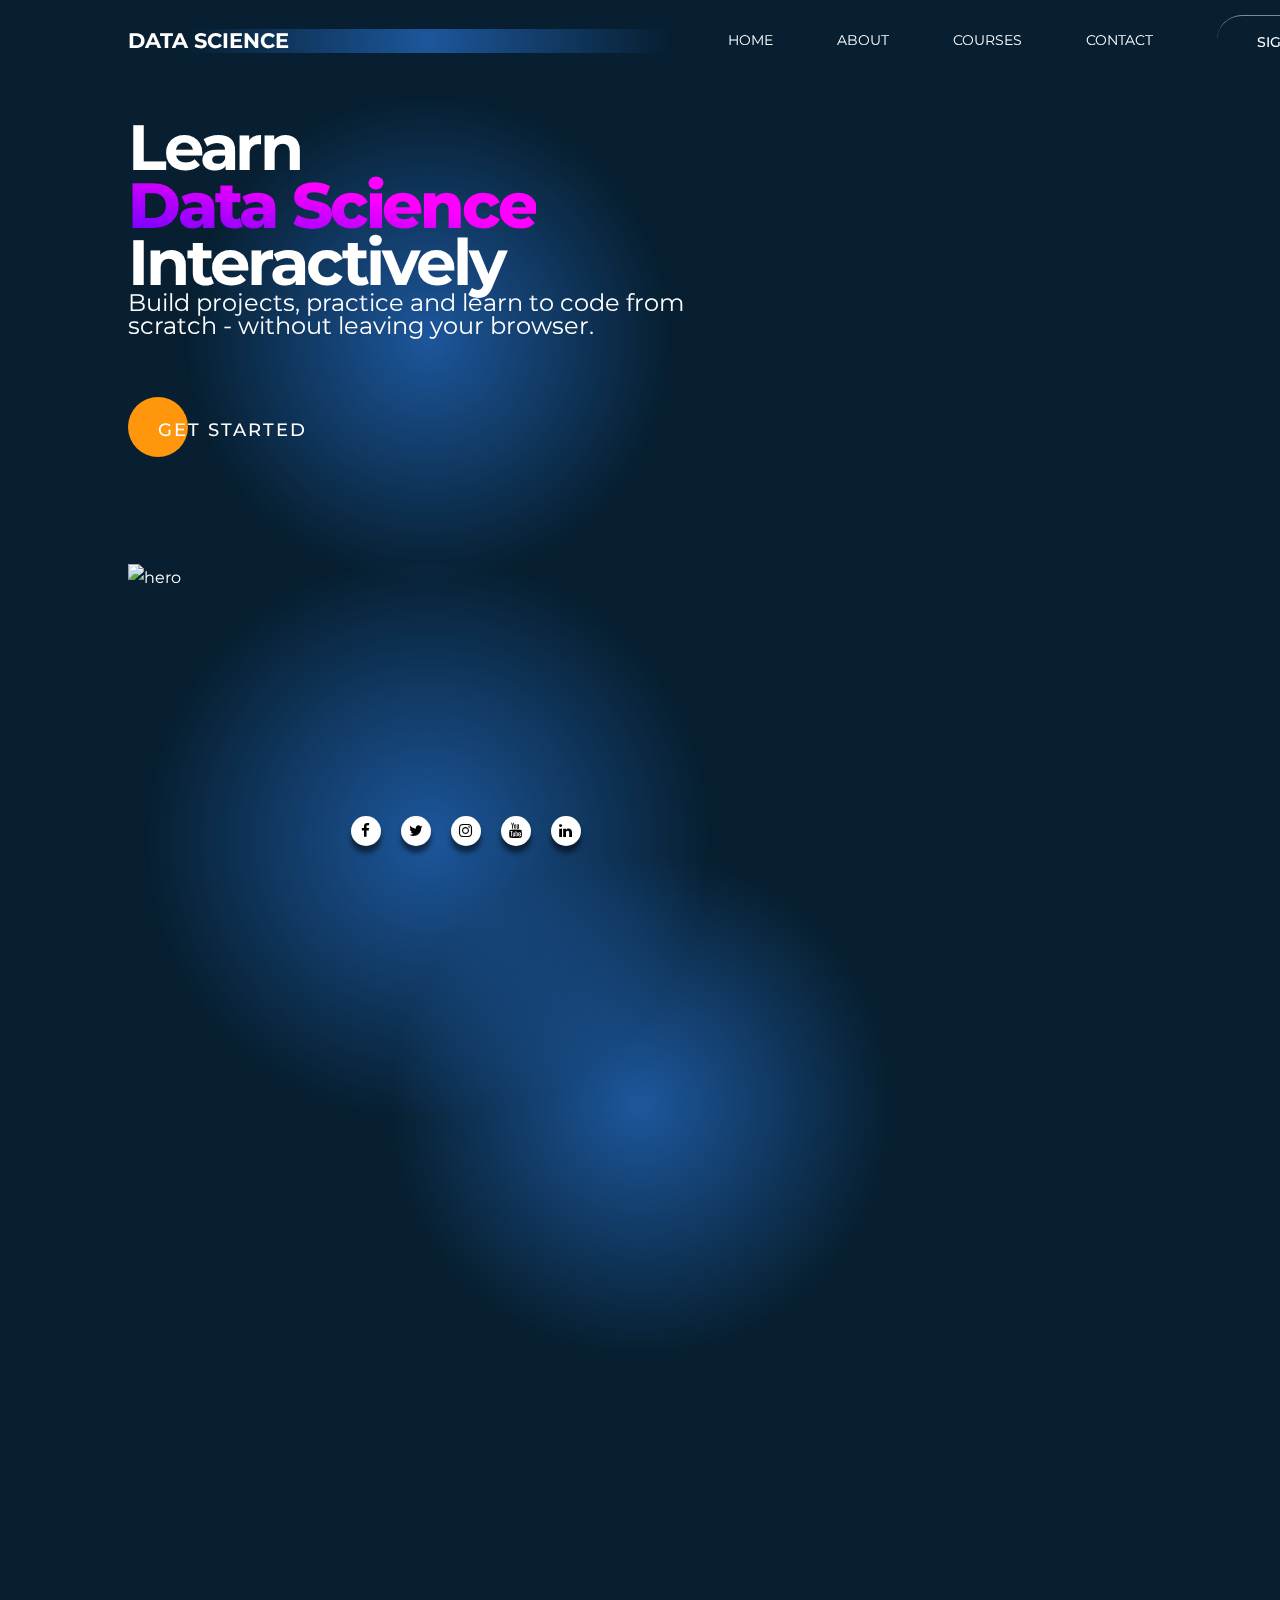
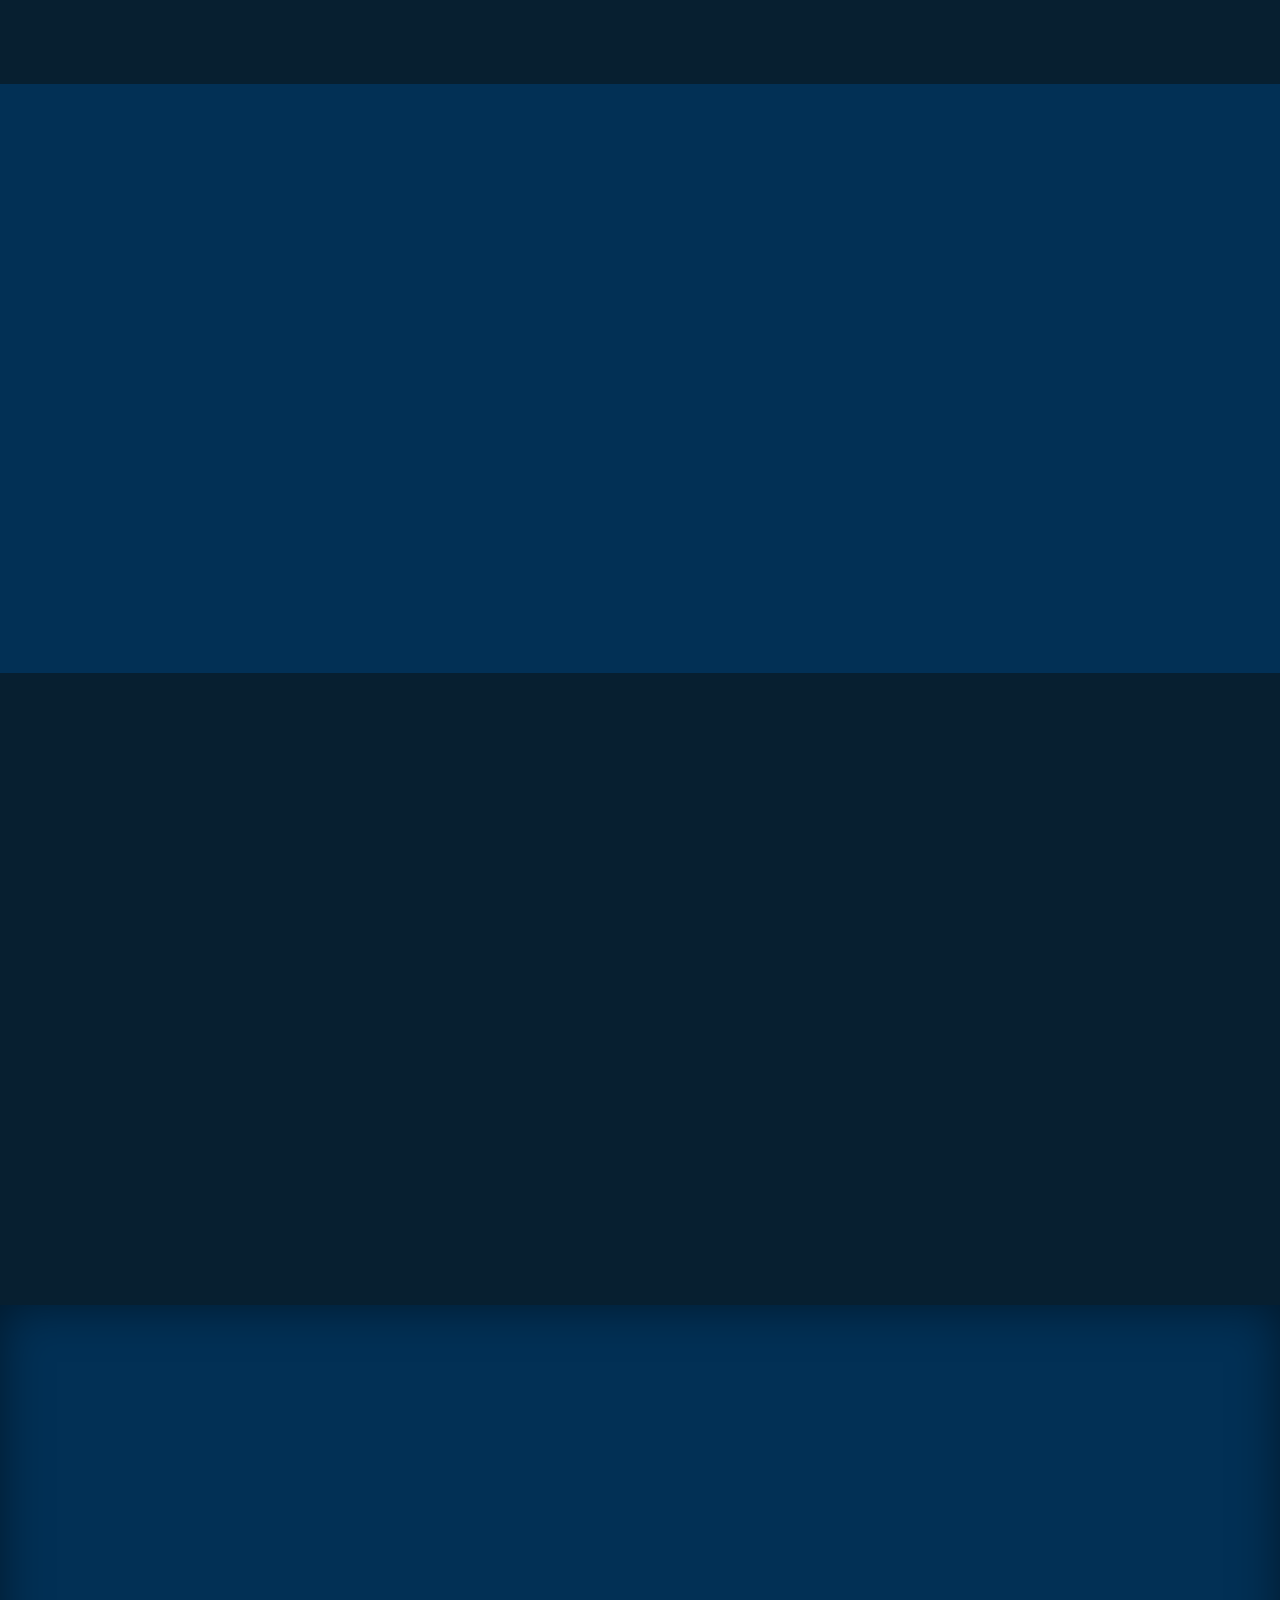
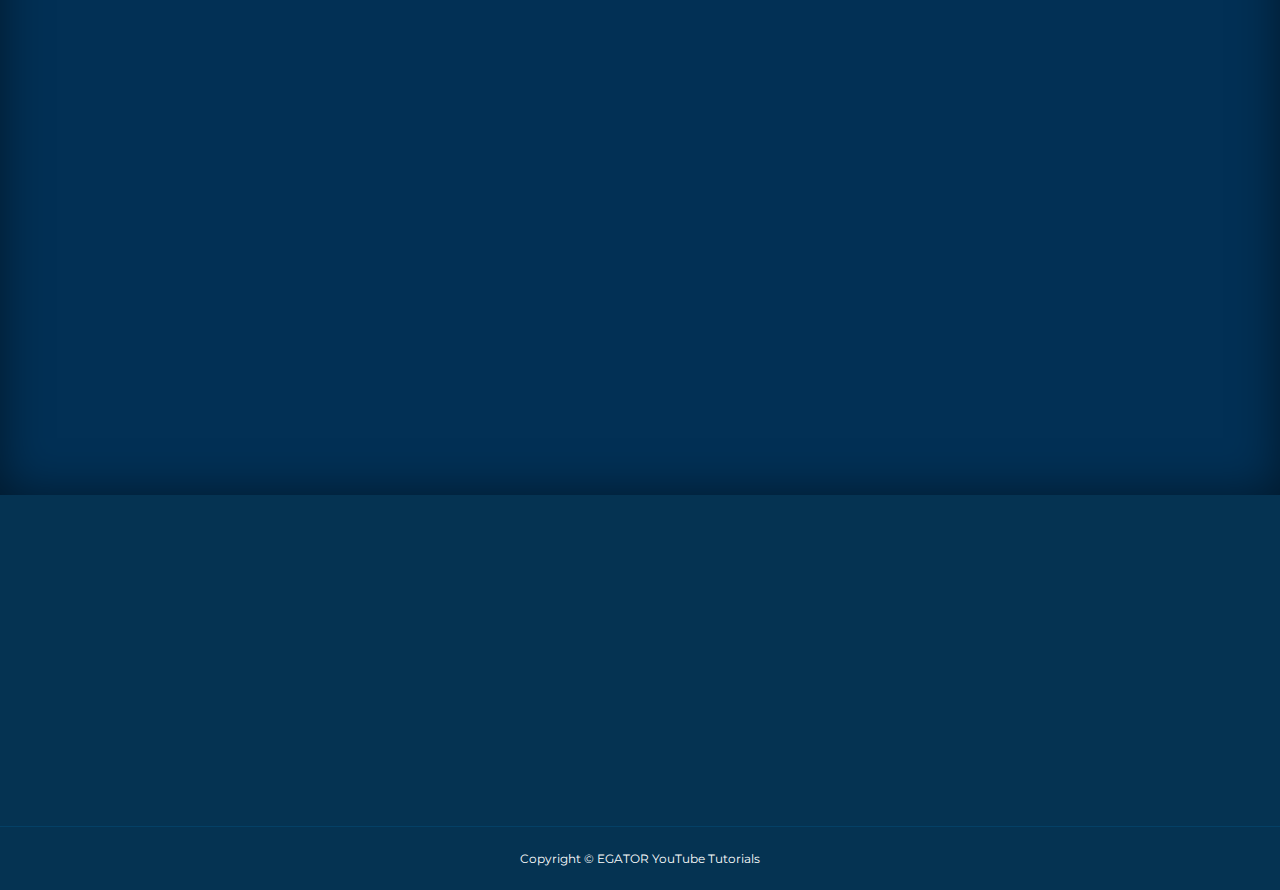
==== commit e72c3c0f: "added scroll animation in every page & img update in about.html" ====
--- a/index.html
+++ b/index.html
@@ -22,6 +22,9 @@
 
     <!-- SWIPER JS -->
     <link rel="stylesheet" href="https://unpkg.com/swiper@7/swiper-bundle.min.css" />
+ 
+    <!-- Aos cdn link  -->
+    <link href="https://unpkg.com/aos@2.3.1/dist/aos.css" rel="stylesheet">
 
 
     <link rel="stylesheet" href="./css/style.css">
@@ -29,7 +32,7 @@
 
 </head>
 <body>
-    <nav>
+    <nav data-aos="zoom-out" >
         <div class="container nav__container grad">
           <!--<div class="logo">
             <img src="./images/logo.png" alt="">
@@ -37,10 +40,10 @@
 
             <a href="index.html"><h4>DATA SCIENCE</h4></a>
             <ul class="nav__menu">
-                <li><a href="index.html">Home</a></li>
-                <li><a href="about.html">About</a></li>
-                <li><a href="courses.html">Courses</a></li>
-                <li><a href="contact.html">Contact</a></li>
+                <li class="nav-btn"><a href="index.html">Home</a></li>
+                <li class="nav-btn"><a href="about.html">About</a></li>
+                <li class="nav-btn"><a href="courses.html">Courses</a></li>
+                <li class="nav-btn"><a href="contact.html">Contact</a></li>
                 <li><a class="btn" href="#">Sign Up</a></li>
             </ul>
             <button id="open-menu-btn"><i class="uil uil-bars"></i></button>
@@ -61,7 +64,7 @@
         <img class="shape5" src="images/shape1.svg" alt="">
       </div>
 
-        <div class="container mx-auto flex px-5 py-24 md:flex-row flex-col items-center">
+        <div data-aos="zoom-out"  class="container mx-auto flex px-5 py-24 md:flex-row flex-col items-center">
           <div class=" grad1 button lg:flex-grow md:w-1/2 lg:pr-24 md:pr-16 flex flex-col md:items-start md:text-left mb-16 md:mb-0 items-center text-center">
             <h1 class="pge1 title-font sm:text-4xl text-3xl mb-4 font-medium text-white"> <b> Learn <br><span>Data Science</span> 
               <br class="hidden lg:inline-block"> Interactively</b>
@@ -95,11 +98,11 @@
 
     <section class="grad4">
       <div class="container about__achievements-container">
-          <div class="about__achievements-left">
+          <div data-aos="zoom-in-right"  class="about__achievements-left">
               <img class="grad2" src="./images/domain.png">
           </div>
 
-          <div class="about__achievements-right">
+          <div  data-aos="zoom-in-left" class="about__achievements-right">
               <h1 class="vision grad3">What is Data Science ?</h1>
               <p>
                   Lorem ipsum dolor sit amet consectetur adipisicing elit. Earum ullam velit, assumenda, obcaecati molestiae voluptatem placeat alias iste ad modi sunt quidem veniam recusandae possimus consequuntur quisquam soluta vero sapiente.
@@ -113,7 +116,7 @@
 
 
 
-  <div class="ach achievements__cards">
+  <div  data-aos="zoom-in" class="ach achievements__cards">
     <article class="achievement__card">
         <span class="achievement__icon">
             <i class="uil uil-video"></i>
@@ -150,11 +153,11 @@
           
 
           <div class="about__achievements-right">
-              <h1>Acheivements</h1>
-              <p>
+              <h1  data-aos="zoom-in-right">Acheivements</h1>
+              <p  data-aos="zoom-in-right">
                   Lorem ipsum dolor sit amet consectetur adipisicing elit. Earum ullam velit, assumenda, obcaecati molestiae voluptatem placeat alias iste ad modi sunt quidem veniam recusandae possimus consequuntur quisquam soluta vero sapiente.
               </p>
-              <div class="achievements__cards">
+              <div  data-aos="zoom-in-left" class="achievements__cards">
                   <article class="achievement__card">
                       <span class="achievement__icon">
                           <i class="uil uil-video"></i>
@@ -191,10 +194,11 @@
 
 
       <section class="courses">
-          <h2>Our Popular Courses</h2>
+          <h2  data-aos="zoom-in">Our Popular Courses</h2>
           <div class="container courses__container">
 
-            <article class="course">
+            <article data-aos="fade-up"
+            data-aos-anchor-placement="bottom-bottom" class="course">
                 <div class="course__image">
                     <img src="./images/course1.jpg">
                 </div>
@@ -209,7 +213,8 @@
 
 
 
-            <article class="course">
+            <article data-aos="fade-up"
+            data-aos-anchor-placement="bottom-bottom" class="course">
                 <div class="course__image">
                     <img src="./images/course3.jpg">
                 </div>
@@ -222,7 +227,8 @@
                 </div>
             </article>
 
-            <article class="course">
+            <article data-aos="fade-up"
+            data-aos-anchor-placement="bottom-bottom" class="course">
               <div class="course__image">
                   <img src="./images/course3.jpg">
               </div>
@@ -253,99 +259,99 @@
 
 
       <section class="faqs">
-          <h2>Frequently Asked Questions</h2>
+          <h2 data-aos="zoom-in" >Frequently Asked Questions</h2>
           <div class="container faqs__container">
-              <article class="faq">
-                  <div class="faq__icon"><i class="uil uil-plus"></i></div>
-                  <div class="question__answer">
-                      <h4>How do I know the right courses for me?</h4>
-                      <p>
-                          Lorem ipsum dolor sit amet consectetur adipisicing elit. Velit laudantium quis qui similique quidem at voluptatem ex. Est dolorum minima dolor aut ut, accusantium vitae architecto aliquid nostrum numquam quibusdam.
-                      </p>
-                  </div>
-              </article>
-
-              <article class="faq">
-                  <div class="faq__icon"><i class="uil uil-plus"></i></div>
-                  <div class="question__answer">
-                      <h4>How do I know the right courses for me?</h4>
-                      <p>
-                          Lorem ipsum dolor sit amet consectetur adipisicing elit. Velit laudantium quis qui similique quidem at voluptatem ex. Est dolorum minima dolor aut ut, accusantium vitae architecto aliquid nostrum numquam quibusdam.
-                      </p>
-                  </div>
-              </article>
-
-              <article class="faq">
-                  <div class="faq__icon"><i class="uil uil-plus"></i></div>
-                  <div class="question__answer">
-                      <h4>How do I know the right courses for me?</h4>
-                      <p>
-                          Lorem ipsum dolor sit amet consectetur adipisicing elit. Velit laudantium quis qui similique quidem at voluptatem ex. Est dolorum minima dolor aut ut, accusantium vitae architecto aliquid nostrum numquam quibusdam.
-                      </p>
-                  </div>
-              </article>
-
-              <article class="faq">
-                  <div class="faq__icon"><i class="uil uil-plus"></i></div>
-                  <div class="question__answer">
-                      <h4>How do I know the right courses for me?</h4>
-                      <p>
-                          Lorem ipsum dolor sit amet consectetur adipisicing elit. Velit laudantium quis qui similique quidem at voluptatem ex. Est dolorum minima dolor aut ut, accusantium vitae architecto aliquid nostrum numquam quibusdam.
-                      </p>
-                  </div>
-              </article>
-
-              <article class="faq">
-                  <div class="faq__icon"><i class="uil uil-plus"></i></div>
-                  <div class="question__answer">
-                      <h4>How do I know the right courses for me?</h4>
-                      <p>
-                          Lorem ipsum dolor sit amet consectetur adipisicing elit. Velit laudantium quis qui similique quidem at voluptatem ex. Est dolorum minima dolor aut ut, accusantium vitae architecto aliquid nostrum numquam quibusdam.
-                      </p>
-                  </div>
-              </article>
-
-              <article class="faq">
-                  <div class="faq__icon"><i class="uil uil-plus"></i></div>
-                  <div class="question__answer">
-                      <h4>How do I know the right courses for me?</h4>
-                      <p>
-                          Lorem ipsum dolor sit amet consectetur adipisicing elit. Velit laudantium quis qui similique quidem at voluptatem ex. Est dolorum minima dolor aut ut, accusantium vitae architecto aliquid nostrum numquam quibusdam.
-                      </p>
-                  </div>
-              </article>
-
-              <article class="faq">
-                  <div class="faq__icon"><i class="uil uil-plus"></i></div>
-                  <div class="question__answer">
-                      <h4>How do I know the right courses for me?</h4>
-                      <p>
-                          Lorem ipsum dolor sit amet consectetur adipisicing elit. Velit laudantium quis qui similique quidem at voluptatem ex. Est dolorum minima dolor aut ut, accusantium vitae architecto aliquid nostrum numquam quibusdam.
-                      </p>
-                  </div>
-              </article>
-
-              <article class="faq">
-                  <div class="faq__icon"><i class="uil uil-plus"></i></div>
-                  <div class="question__answer">
-                      <h4>How do I know the right courses for me?</h4>
-                      <p>
-                          Lorem ipsum dolor sit amet consectetur adipisicing elit. Velit laudantium quis qui similique quidem at voluptatem ex. Est dolorum minima dolor aut ut, accusantium vitae architecto aliquid nostrum numquam quibusdam.
-                      </p>
-                  </div>
-              </article>
-
-              <article class="faq">
-                  <div class="faq__icon"><i class="uil uil-plus"></i></div>
-                  <div class="question__answer">
-                      <h4>How do I know the right courses for me?</h4>
-                      <p>
-                          Lorem ipsum dolor sit amet consectetur adipisicing elit. Velit laudantium quis qui similique quidem at voluptatem ex. Est dolorum minima dolor aut ut, accusantium vitae architecto aliquid nostrum numquam quibusdam.
-                      </p>
-                  </div>
-              </article>
-
-              <article class="faq">
+              <article data-aos="zoom-in"  class="faq">
+                  <div class="faq__icon"><i class="uil uil-plus"></i></div>
+                  <div class="question__answer">
+                      <h4>How do I know the right courses for me?</h4>
+                      <p>
+                          Lorem ipsum dolor sit amet consectetur adipisicing elit. Velit laudantium quis qui similique quidem at voluptatem ex. Est dolorum minima dolor aut ut, accusantium vitae architecto aliquid nostrum numquam quibusdam.
+                      </p>
+                  </div>
+              </article>
+
+              <article data-aos="zoom-in"  class="faq">
+                  <div class="faq__icon"><i class="uil uil-plus"></i></div>
+                  <div class="question__answer">
+                      <h4>How do I know the right courses for me?</h4>
+                      <p>
+                          Lorem ipsum dolor sit amet consectetur adipisicing elit. Velit laudantium quis qui similique quidem at voluptatem ex. Est dolorum minima dolor aut ut, accusantium vitae architecto aliquid nostrum numquam quibusdam.
+                      </p>
+                  </div>
+              </article>
+
+              <article data-aos="zoom-in"  class="faq">
+                  <div class="faq__icon"><i class="uil uil-plus"></i></div>
+                  <div class="question__answer">
+                      <h4>How do I know the right courses for me?</h4>
+                      <p>
+                          Lorem ipsum dolor sit amet consectetur adipisicing elit. Velit laudantium quis qui similique quidem at voluptatem ex. Est dolorum minima dolor aut ut, accusantium vitae architecto aliquid nostrum numquam quibusdam.
+                      </p>
+                  </div>
+              </article>
+
+              <article data-aos="zoom-in"  class="faq">
+                  <div class="faq__icon"><i class="uil uil-plus"></i></div>
+                  <div class="question__answer">
+                      <h4>How do I know the right courses for me?</h4>
+                      <p>
+                          Lorem ipsum dolor sit amet consectetur adipisicing elit. Velit laudantium quis qui similique quidem at voluptatem ex. Est dolorum minima dolor aut ut, accusantium vitae architecto aliquid nostrum numquam quibusdam.
+                      </p>
+                  </div>
+              </article>
+
+              <article data-aos="zoom-in"  class="faq">
+                  <div class="faq__icon"><i class="uil uil-plus"></i></div>
+                  <div class="question__answer">
+                      <h4>How do I know the right courses for me?</h4>
+                      <p>
+                          Lorem ipsum dolor sit amet consectetur adipisicing elit. Velit laudantium quis qui similique quidem at voluptatem ex. Est dolorum minima dolor aut ut, accusantium vitae architecto aliquid nostrum numquam quibusdam.
+                      </p>
+                  </div>
+              </article>
+
+              <article data-aos="zoom-in"  class="faq">
+                  <div class="faq__icon"><i class="uil uil-plus"></i></div>
+                  <div class="question__answer">
+                      <h4>How do I know the right courses for me?</h4>
+                      <p>
+                          Lorem ipsum dolor sit amet consectetur adipisicing elit. Velit laudantium quis qui similique quidem at voluptatem ex. Est dolorum minima dolor aut ut, accusantium vitae architecto aliquid nostrum numquam quibusdam.
+                      </p>
+                  </div>
+              </article>
+
+              <article data-aos="zoom-in"  class="faq">
+                  <div class="faq__icon"><i class="uil uil-plus"></i></div>
+                  <div class="question__answer">
+                      <h4>How do I know the right courses for me?</h4>
+                      <p>
+                          Lorem ipsum dolor sit amet consectetur adipisicing elit. Velit laudantium quis qui similique quidem at voluptatem ex. Est dolorum minima dolor aut ut, accusantium vitae architecto aliquid nostrum numquam quibusdam.
+                      </p>
+                  </div>
+              </article>
+
+              <article data-aos="zoom-in"  class="faq">
+                  <div class="faq__icon"><i class="uil uil-plus"></i></div>
+                  <div class="question__answer">
+                      <h4>How do I know the right courses for me?</h4>
+                      <p>
+                          Lorem ipsum dolor sit amet consectetur adipisicing elit. Velit laudantium quis qui similique quidem at voluptatem ex. Est dolorum minima dolor aut ut, accusantium vitae architecto aliquid nostrum numquam quibusdam.
+                      </p>
+                  </div>
+              </article>
+
+              <article data-aos="zoom-in"  class="faq">
+                  <div class="faq__icon"><i class="uil uil-plus"></i></div>
+                  <div class="question__answer">
+                      <h4>How do I know the right courses for me?</h4>
+                      <p>
+                          Lorem ipsum dolor sit amet consectetur adipisicing elit. Velit laudantium quis qui similique quidem at voluptatem ex. Est dolorum minima dolor aut ut, accusantium vitae architecto aliquid nostrum numquam quibusdam.
+                      </p>
+                  </div>
+              </article>
+
+              <article data-aos="zoom-in"  class="faq">
                   <div class="faq__icon"><i class="uil uil-plus"></i></div>
                   <div class="question__answer">
                       <h4>How do I know the right courses for me?</h4>
@@ -360,7 +366,7 @@
 
 
       <footer>
-        <div class="container footer__container">
+        <div data-aos="zoom-in"  class="container footer__container">
           <div class="footer__1">
             <a href="index.html" class="footer__logo"><h4>EGATOR</h4></a>
             <p>
@@ -421,6 +427,8 @@
       <script src="./main.js"></script>
 
 
+
+    
       <script>
           // slides for testimonials section
           var swiper = new Swiper(".mySwiper", {
@@ -439,5 +447,12 @@
         });
       </script>
 
+        <!-- aos script  -->
+        <script src="https://unpkg.com/aos@2.3.1/dist/aos.js"></script>
+
+        <script>
+            AOS.init();
+        </script>
+
 </body>
 </html>--- a/css/style.css
+++ b/css/style.css
@@ -417,21 +417,13 @@
   
   .nav__menu a {
     font-size: 0.9rem;
-    transition: var(--transition);
-    
-  }
-  
-  /*.nav__menu a:hover {
-    color: #00bf8e;
-  }*/
-
-  .nav__menu a:hover{
-     
-   
-    color: #ff3c78;
-  
-   
-    }
+    
+    
+  }
+  
+
+
+ 
     
 
   .nav__menu a.btn {
@@ -599,6 +591,10 @@
     margin-top: 2rem;
   }
 
+  .social-menu ul{
+    top: 93%;
+  }
+
   .about__achievements-container {
     grid-template-columns: 1fr;
     gap: 4rem;
@@ -625,6 +621,7 @@
     grid-template-columns: 1fr 1fr;
     gap: 0.7rem;
   }
+
 
   .team__container {
     grid-template-columns: 1fr 1fr;
@@ -1063,4 +1060,17 @@
       justify-content: center;
       
     }
+  }
+
+
+  /*** adding style to navbar btn *** */
+
+  .nav-btn a:hover{
+    background: #fff;
+    color: #e4405f;
+    padding: 7px 12px;
+    border-radius: 5%;
+    font-weight: bold;
+
+    transition: all ease 0.7s;
   }